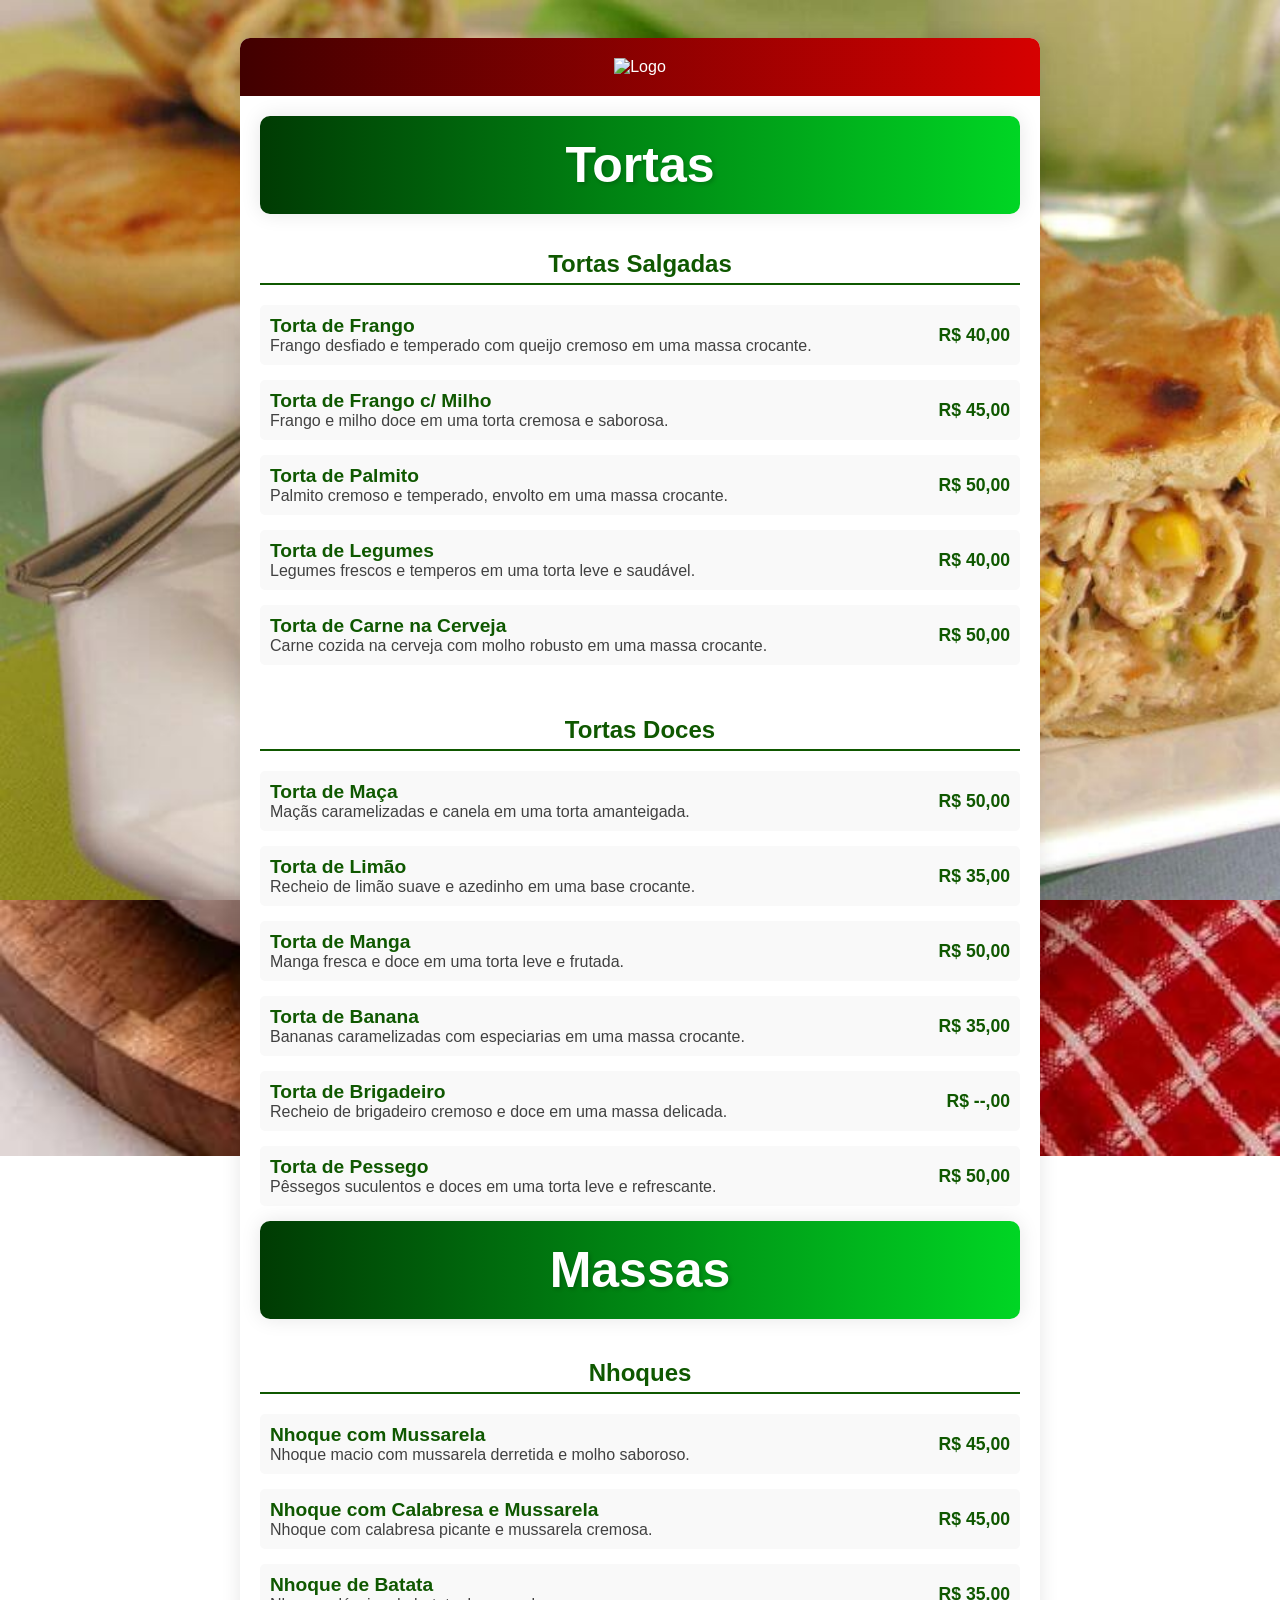
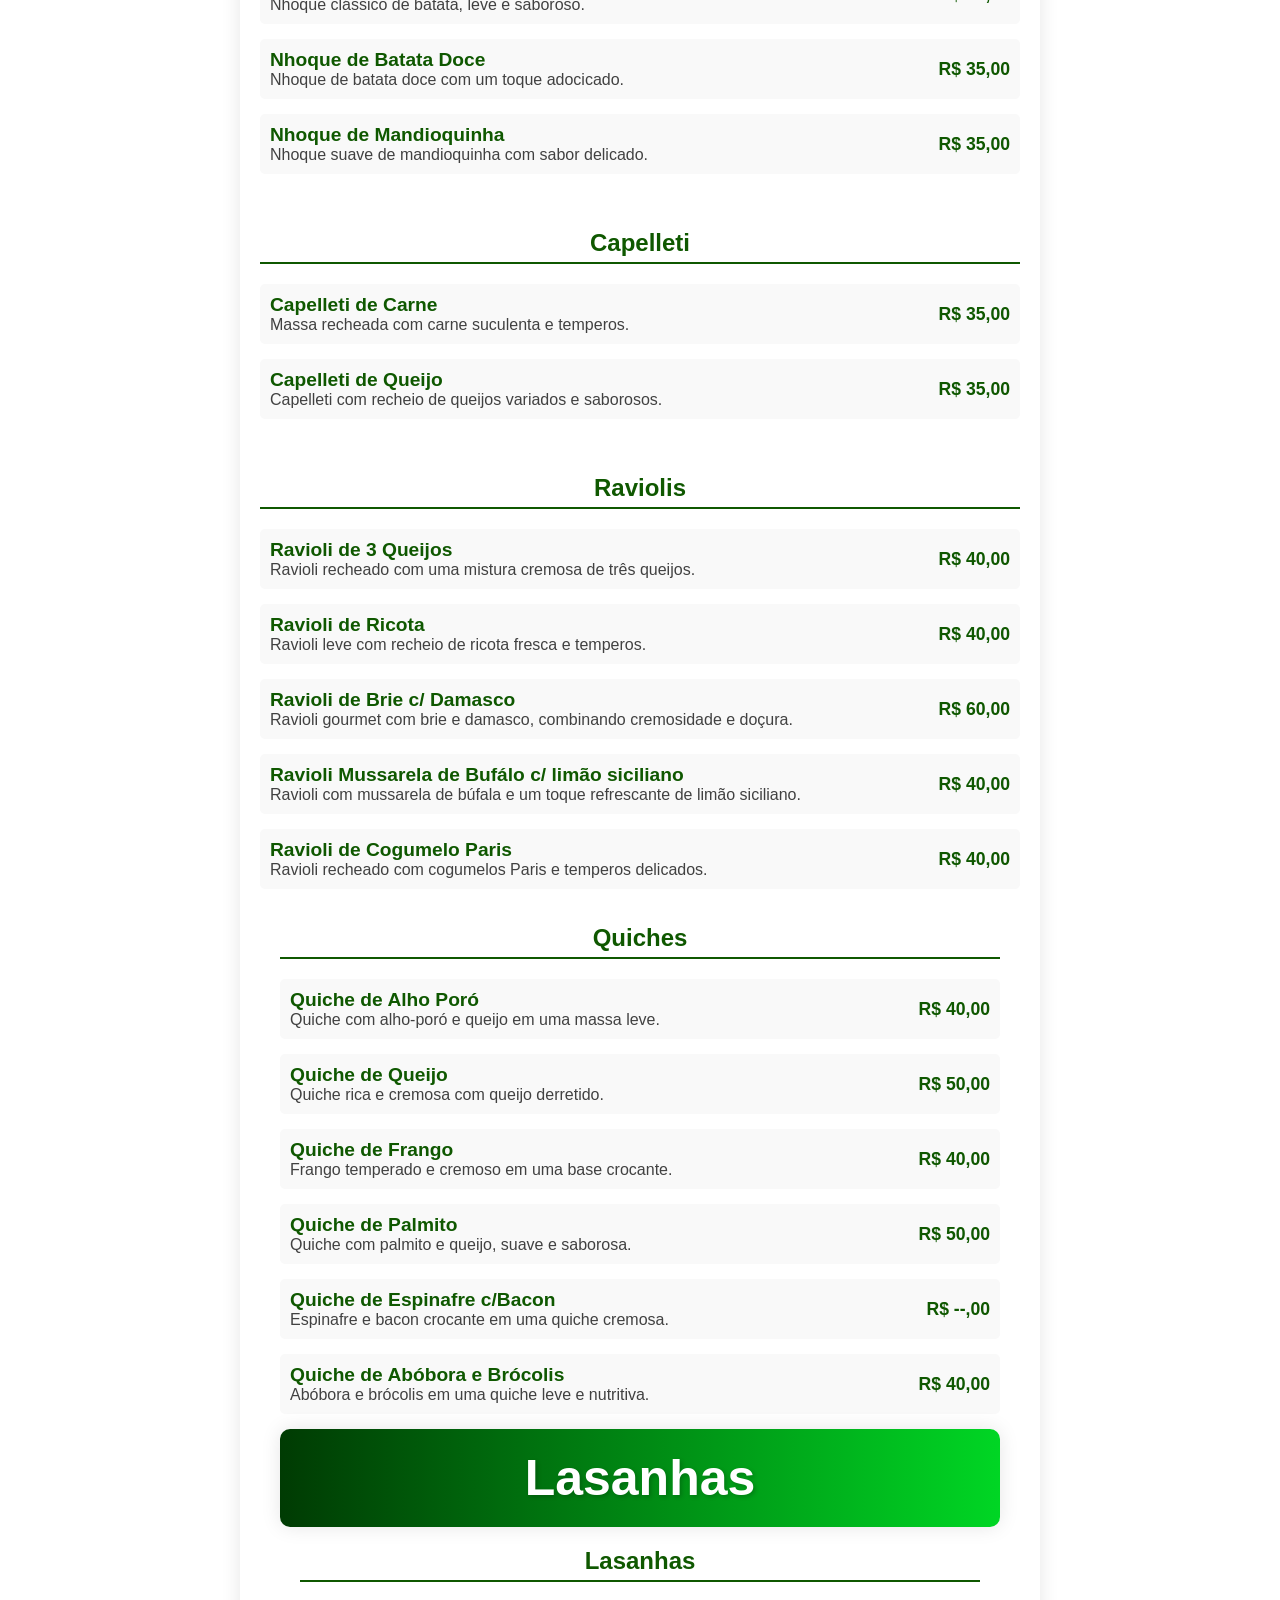
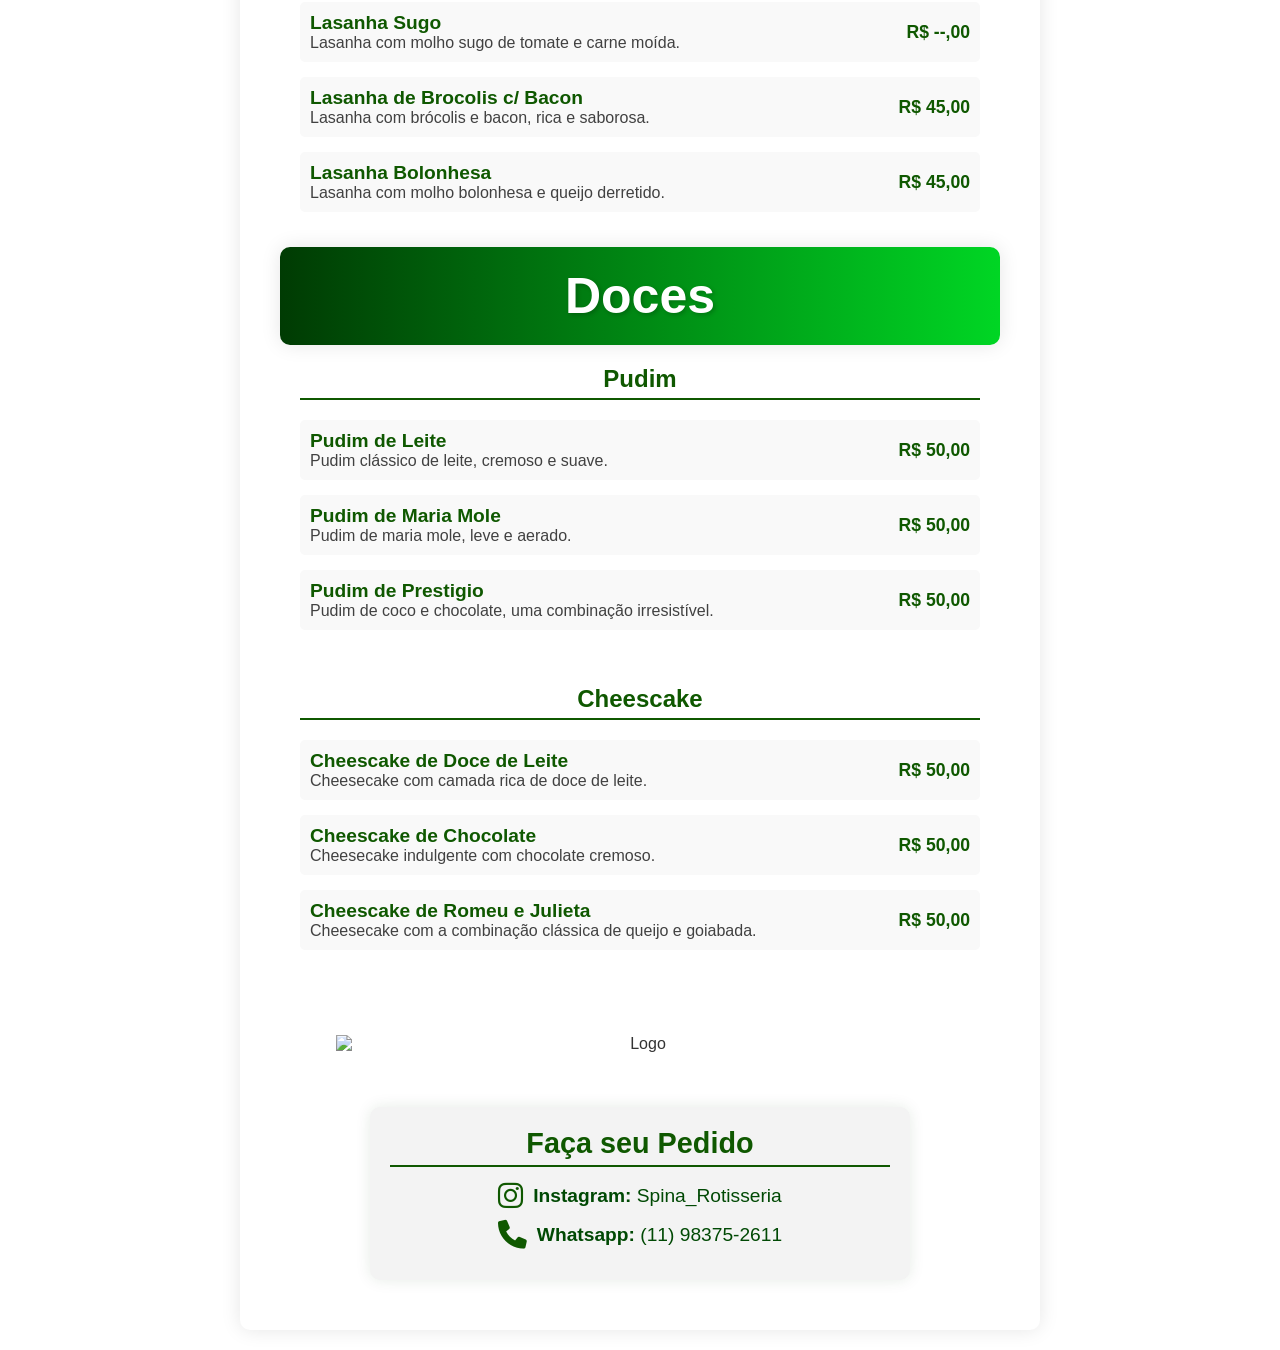
==== index.html @ e59cf968 "Update index.html" ====
<!DOCTYPE html>
<html lang="pt-BR">
<head>
    <meta charset="UTF-8">
    <title>Cardápio Spina</title>
    <link rel="stylesheet" href="styles.css">
    <link rel="stylesheet" href="https://cdnjs.cloudflare.com/ajax/libs/font-awesome/6.0.0-beta3/css/all.min.css">
    <link rel="shortcut icon" href="SLOGO.png" type="image/x-icon">
</head>
<body><br>
    <div class="menu-container">
        <div class="menu-header">
            <img src="SOLO-removebg-preview.png" alt="Logo" class="logo">
        </div>
        <div class="menu-section">
            <div class="menu-container">
                <div class="menu-header1">
                    <h1>Tortas</h1>
                </div>
            </div>
            <br><br>
            <h2>Tortas Salgadas</h2>
            <div class="menu-item">
                <div>
                    <h3>Torta de Frango</h3>
                    <p>Frango desfiado e temperado com queijo cremoso em uma massa crocante.</p>
                </div>
                <div class="price">R$ 40,00</div>
            </div>
            <div class="menu-item">
                <div>
                    <h3>Torta de Frango c/ Milho</h3>
                    <p>Frango e milho doce em uma torta cremosa e saborosa.</p>
                </div>
                <div class="price">R$ 45,00</div>
            </div>
            <div class="menu-item">
                <div>
                    <h3>Torta de Palmito</h3>
                    <p>Palmito cremoso e temperado, envolto em uma massa crocante.</p>
                </div>
                <div class="price">R$ 50,00</div>
            </div>
            <div class="menu-item">
                <div>
                    <h3>Torta de Legumes</h3>
                    <p>Legumes frescos e temperos em uma torta leve e saudável.</p>
                </div>
                <div class="price">R$ 40,00</div>
            </div>
            <div class="menu-item">
                <div>
                    <h3>Torta de Carne na Cerveja</h3>
                    <p>Carne cozida na cerveja com molho robusto em uma massa crocante.</p>
                </div>
                <div class="price">R$ 50,00</div>
            </div>
            <br><br>
            <h2>Tortas Doces</h2>
            <div class="menu-item">
                <div>
                    <h3>Torta de Maça</h3>
                    <p>Maçãs caramelizadas e canela em uma torta amanteigada.</p>
                </div>
                <div class="price">R$ 50,00</div>
            </div>
            <div class="menu-item">
                <div>
                    <h3>Torta de Limão</h3>
                    <p>Recheio de limão suave e azedinho em uma base crocante.</p>
                </div>
                <div class="price">R$ 35,00</div>
            </div>
            <div class="menu-item">
                <div>
                    <h3>Torta de Manga</h3>
                    <p>Manga fresca e doce em uma torta leve e frutada.</p>
                </div>
                <div class="price">R$ 50,00</div>
            </div>
            <div class="menu-item">
                <div>
                    <h3>Torta de Banana</h3>
                    <p>Bananas caramelizadas com especiarias em uma massa crocante.</p>
                </div>
                <div class="price">R$ 35,00</div>
            </div>
            <div class="menu-item">
                <div>
                    <h3>Torta de Brigadeiro</h3>
                    <p>Recheio de brigadeiro cremoso e doce em uma massa delicada.</p>
                </div>
                <div class="price">R$ --,00</div>
            </div>
            <div class="menu-item">
                <div>
                    <h3>Torta de Pessego</h3>
                    <p>Pêssegos suculentos e doces em uma torta leve e refrescante.</p>
                </div>
                <div class="price">R$ 50,00</div>
            </div>
            <div class="menu-container">
                <div class="menu-header1">
                    <h1>Massas</h1>
                </div>
            </div>
        </div>
        <div class="menu-section">
            <h2>Nhoques</h2>
            <div class="menu-item">
                <div>
                    <h3>Nhoque com Mussarela</h3>
                    <p>Nhoque macio com mussarela derretida e molho saboroso.</p>
                </div>
                <div class="price">R$ 45,00</div>
            </div>
            <div class="menu-item">
                <div>
                    <h3>Nhoque com Calabresa e Mussarela</h3>
                    <p>Nhoque com calabresa picante e mussarela cremosa.</p>
                </div>
                <div class="price">R$ 45,00</div>
            </div>
            <div class="menu-item">
                <div>
                    <h3>Nhoque de Batata</h3>
                    <p>Nhoque clássico de batata, leve e saboroso.</p>
                </div>
                <div class="price">R$ 35,00</div>
            </div>
            <div class="menu-item">
                <div>
                    <h3>Nhoque de Batata Doce</h3>
                    <p>Nhoque de batata doce com um toque adocicado.</p>
                </div>
                <div class="price">R$ 35,00</div>
            </div>
            <div class="menu-item">
                <div>
                    <h3>Nhoque de Mandioquinha</h3>
                    <p>Nhoque suave de mandioquinha com sabor delicado.</p>
                </div>
                <div class="price">R$ 35,00</div>
            </div>
        </div>
        <div class="menu-section">
            <h2>Capelleti</h2>
            <div class="menu-item">
                <div>
                    <h3>Capelleti de Carne</h3>
                    <p>Massa recheada com carne suculenta e temperos.</p>
                </div>
                <div class="price">R$ 35,00</div>
            </div>
            <div class="menu-item">
                <div>
                    <h3>Capelleti de Queijo</h3>
                    <p>Capelleti com recheio de queijos variados e saborosos.</p>
                </div>
                <div class="price">R$ 35,00</div>
            </div>
        </div>
        <div class="menu-section">
            <h2>Raviolis</h2>
            <div class="menu-item">
                <div>
                    <h3>Ravioli de 3 Queijos</h3>
                    <p>Ravioli recheado com uma mistura cremosa de três queijos.</p>
                </div>
                <div class="price">R$ 40,00</div>
            </div>
            <div class="menu-item">
                <div>
                    <h3>Ravioli de Ricota</h3>
                    <p>Ravioli leve com recheio de ricota fresca e temperos.</p>
                </div>
                <div class="price">R$ 40,00</div>
            </div>
            <div class="menu-item">
                <div>
                    <h3>Ravioli de Brie c/ Damasco</h3>
                    <p>Ravioli gourmet com brie e damasco, combinando cremosidade e doçura.</p>
                </div>
                <div class="price">R$ 60,00</div>
            </div>
            <div class="menu-item">
                <div>
                    <h3>Ravioli Mussarela de Bufálo c/ limão siciliano</h3>
                    <p>Ravioli com mussarela de búfala e um toque refrescante de limão siciliano.</p>
                </div>
                <div class="price">R$ 40,00</div>
            </div>
            <div class="menu-item">
                <div>
                    <h3>Ravioli de Cogumelo Paris</h3>
                    <p>Ravioli recheado com cogumelos Paris e temperos delicados.</p>
                </div>
                <div class="price">R$ 40,00</div>
            </div>
            <div class="menu-section">
                <h2>Quiches</h2>
                <div class="menu-item">
                    <div>
                        <h3>Quiche de Alho Poró</h3>
                        <p>Quiche com alho-poró e queijo em uma massa leve.</p>
                    </div>
                    <div class="price">R$ 40,00</div>
                </div>
                <div class="menu-item">
                    <div>
                        <h3>Quiche de Queijo</h3>
                        <p>Quiche rica e cremosa com queijo derretido.</p>
                    </div>
                    <div class="price">R$ 50,00</div>
                </div>
                <div class="menu-item">
                    <div>
                        <h3>Quiche de Frango</h3>
                        <p>Frango temperado e cremoso em uma base crocante.</p>
                    </div>
                    <div class="price">R$ 40,00</div>
                </div>
                <div class="menu-item">
                    <div>
                        <h3>Quiche de Palmito</h3>
                        <p>Quiche com palmito e queijo, suave e saborosa.</p>
                    </div>
                    <div class="price">R$ 50,00</div>
                </div>
                <div class="menu-item">
                    <div>
                        <h3>Quiche de Espinafre c/Bacon</h3>
                        <p>Espinafre e bacon crocante em uma quiche cremosa.</p>
                    </div>
                    <div class="price">R$ --,00</div>
                </div>
                <div class="menu-item">
                    <div>
                        <h3>Quiche de Abóbora e Brócolis</h3>
                        <p>Abóbora e brócolis em uma quiche leve e nutritiva.</p>
                    </div>
                    <div class="price">R$ 40,00</div>
                </div>
            <div class="menu-container">
                <div class="menu-header1">
                    <h1>Lasanhas</h1>
                </div>
            </div>
            <div class="menu-section">
                <h2>Lasanhas</h2>
                <div class="menu-item">
                    <div>
                        <h3>Lasanha Sugo</h3>
                        <p>Lasanha com molho sugo de tomate e carne moída.</p>
                    </div>
                    <div class="price">R$ --,00</div>
                </div>
                <div class="menu-item">
                    <div>
                        <h3>Lasanha de Brocolis c/ Bacon</h3>
                        <p>Lasanha com brócolis e bacon, rica e saborosa.</p>
                    </div>
                    <div class="price">R$ 45,00</div>
                </div>
                <div class="menu-item">
                    <div>
                        <h3>Lasanha Bolonhesa</h3>
                        <p>Lasanha com molho bolonhesa e queijo derretido.</p>
                    </div>
                    <div class="price">R$ 45,00</div>
                </div>
            </div>
            <div class="menu-container">
                <div class="menu-header1">
                    <h1>Doces</h1>
                </div>
            </div>
            <div class="menu-section">
                <h2>Pudim</h2>
                <div class="menu-item">
                    <div>
                        <h3>Pudim de Leite</h3>
                        <p>Pudim clássico de leite, cremoso e suave.</p>
                    </div>
                    <div class="price">R$ 50,00</div>
                </div>
                <div class="menu-item">
                    <div>
                        <h3>Pudim de Maria Mole</h3>
                        <p>Pudim de maria mole, leve e aerado.</p>
                    </div>
                    <div class="price">R$ 50,00</div>
                </div>
                <div class="menu-item">
                    <div>
                        <h3>Pudim de Prestigio</h3>
                        <p>Pudim de coco e chocolate, uma combinação irresistível.</p>
                    </div>
                    <div class="price">R$ 50,00</div>
                </div>
            </div>
            <div class="menu-section">
                <h2>Cheescake</h2>
                <div class="menu-item">
                    <div>
                        <h3>Cheescake de Doce de Leite</h3>
                        <p>Cheesecake com camada rica de doce de leite.</p>
                    </div>
                    <div class="price">R$ 50,00</div>
                </div>
                <div class="menu-item">
                    <div>
                        <h3>Cheescake de Chocolate</h3>
                        <p>Cheesecake indulgente com chocolate cremoso.</p>
                    </div>
                    <div class="price">R$ 50,00</div>
                </div>
                <div class="menu-item">
                    <div>
                        <h3>Cheescake de Romeu e Julieta</h3>
                        <p>Cheesecake com a combinação clássica de queijo e goiabada.</p>
                    </div>
                    <div class="price">R$ 50,00</div>
                </div>
            </div>
        </div>
        <div class="footer">
            <img src="SOLO-removebg-preview.png" alt="Logo" class="footer-image">
            <br><br><br>
            <div class="footer-info">
                <h2>Faça seu Pedido</h2>
                <div class="contact-item">
                    <i class="fab fa-instagram"></i>
                    <span><strong>Instagram:</strong> Spina_Rotisseria</span>
                </div>
                <div class="contact-item">
                    <i class="fas fa-phone"></i>
                    <span><strong>Whatsapp:</strong> (11) 98375-2611</span>
                </div>
            </div>
        </div>
    </div>
</body>
</html>
---- styles.css ----
body {
    font-family: 'Arial', sans-serif;
    margin: 0;
    padding: 20px;
    color: #333;
    background-image: url('TortadeFrangoMilho.jpg'), url('quiche2.jpg'), url('nhoque.jpeg');
    background-size: cover;
    background-repeat: repeat-x;
    background-attachment: fixed;
    animation: moveBackground 30s linear infinite;
}

@keyframes moveBackground {
    0% {
        background-position: 0% 0%;
    }
    100% {
        background-position: 100% 0%;
    }
}

.menu-container {
    max-width: 800px;
    margin: 0 auto;
    background-color: #fff;
    box-shadow: 0 0 20px rgba(0, 0, 0, 0.1);
    border-radius: 10px;
    overflow: hidden;
    transition: all 0.3s ease-in-out;
}

.menu-container:hover {
    transform: scale(1.02);
}

.menu-header {
    background: linear-gradient(90deg, rgb(65, 0, 0) 0%, rgb(214, 1, 1) 100%);
    color: #fff;
    padding: 20px;
    text-align: center;
}

.menu-header1 {
    background: linear-gradient(90deg, rgb(0, 59, 3) 0%, rgb(0, 214, 36) 100%);
    color: #fff;
    padding: 20px;
    text-align: center;
}

.menu-header h1, .menu-header1 h1 {
    margin: 0;
    font-size: 50px;
    text-shadow: 2px 2px 4px rgba(0, 0, 0, 0.2);
}

.menu-section {
    padding: 20px;
}

.menu-section h2 {
    margin-top: 0;
    border-bottom: 2px solid #0f5800;
    padding-bottom: 5px;
    margin-bottom: 20px;
    text-align: center;
    color: #0f5800;
}

.menu-item {
    display: flex;
    justify-content: space-between;
    margin-bottom: 15px;
    padding: 10px;
    background-color: #f9f9f9;
    border-radius: 5px;
    transition: background-color 0.3s ease;
}

.menu-item:hover {
    background-color: #c5c4c4;
}

.menu-item h3 {
    margin: 0;
    font-size: 1.2em;
    color: #0f5800;
}

.menu-item p {
    margin: 0;
    color: #414141;
}

.price {
    color: #0f5800;
    font-weight: bold;
    align-self: center;
    font-size: 1.1em;
}

.footer {
    text-align: center;
    margin: 30px 0;
}

.footer-image {
    display: block;
    margin: 0 auto;
    max-width: 80%;
    height: auto;
}

.footer-info {
    background-color: #f3f3f3;
    border-radius: 10px;
    padding: 20px;
    max-width: 500px;
    margin: 0 auto;
    box-shadow: 0 0 15px rgba(0, 65, 0, 0.1);
}

.footer-info h2 {
    color: #0f5800;
    font-size: 1.8em;
    margin-top: 0;
    margin-bottom: 15px;
}

.contact-item {
    display: flex;
    align-items: center;
    justify-content: center;
    gap: 10px;
    margin-bottom: 10px;
    font-size: 1.2em;
}

.contact-item i {
    font-size: 1.5em;
    color: #0f5800;
}

.contact-item span {
    color: #004904;
}
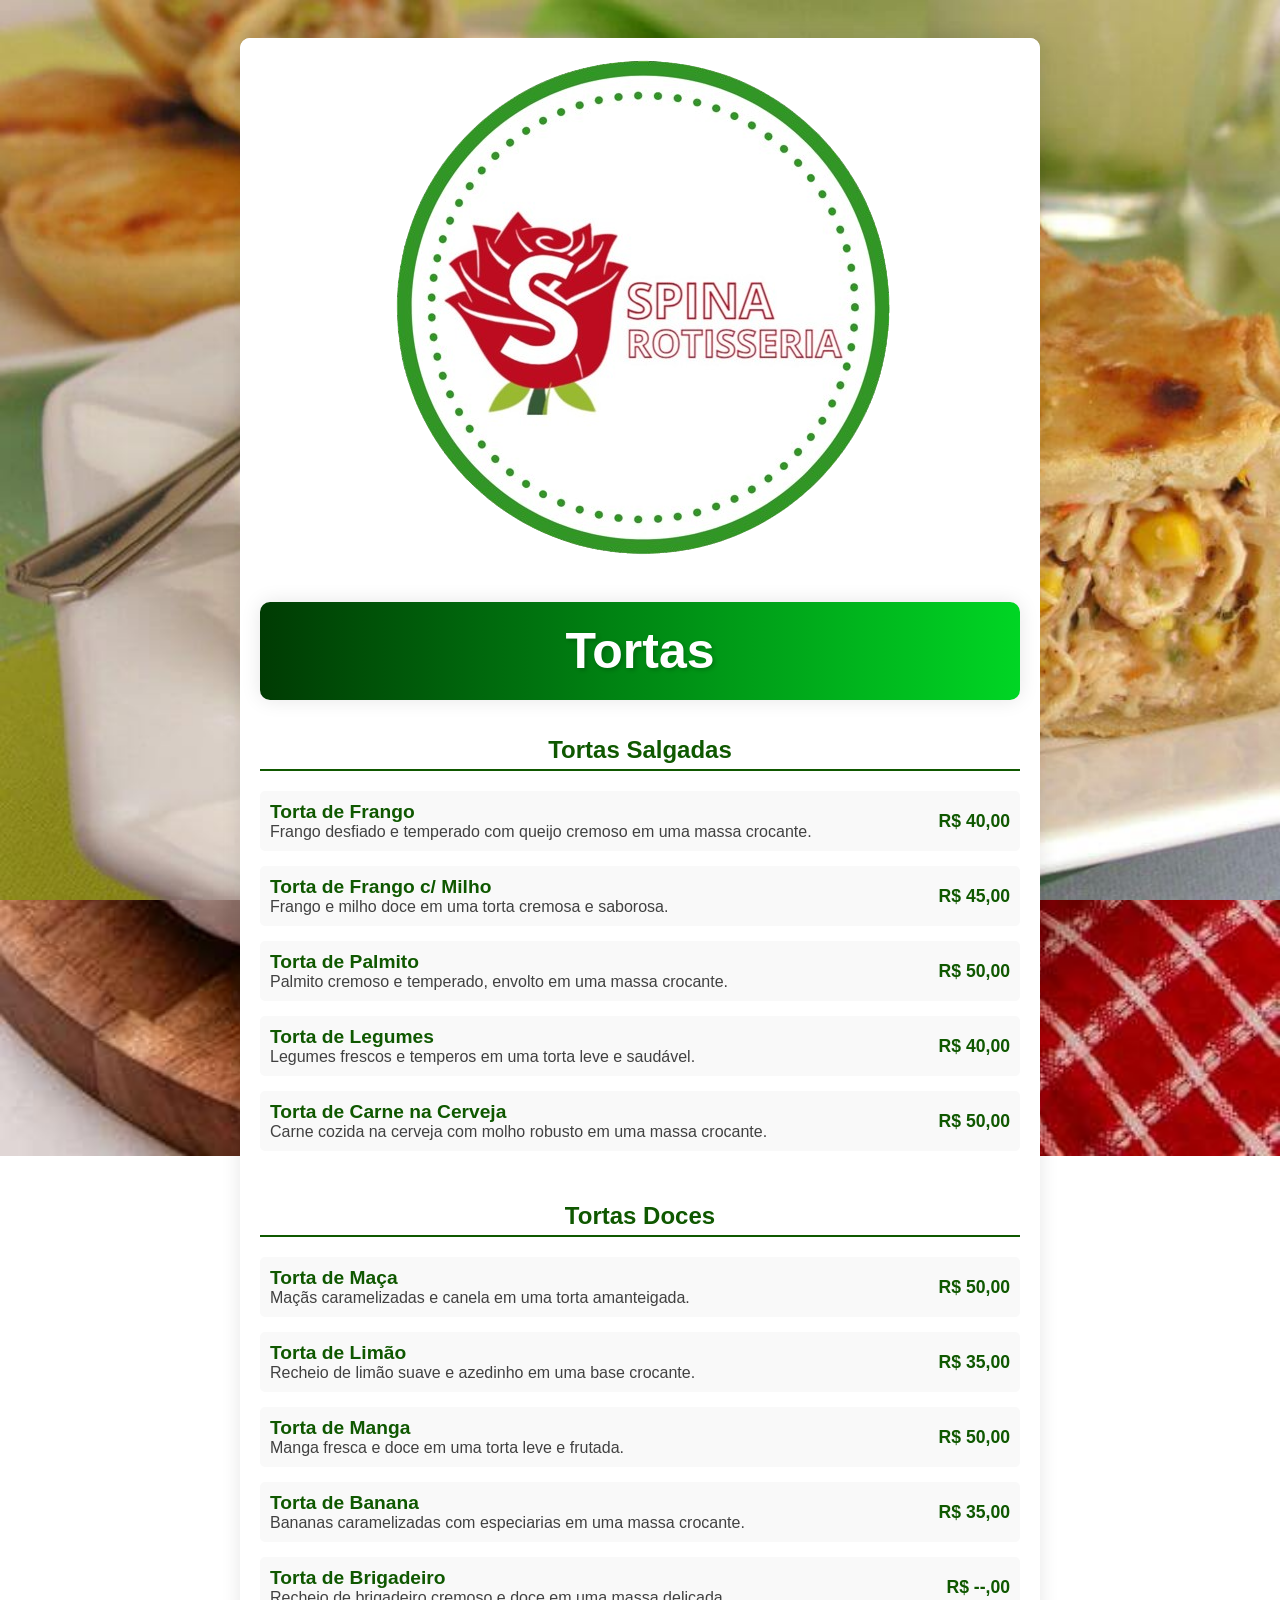
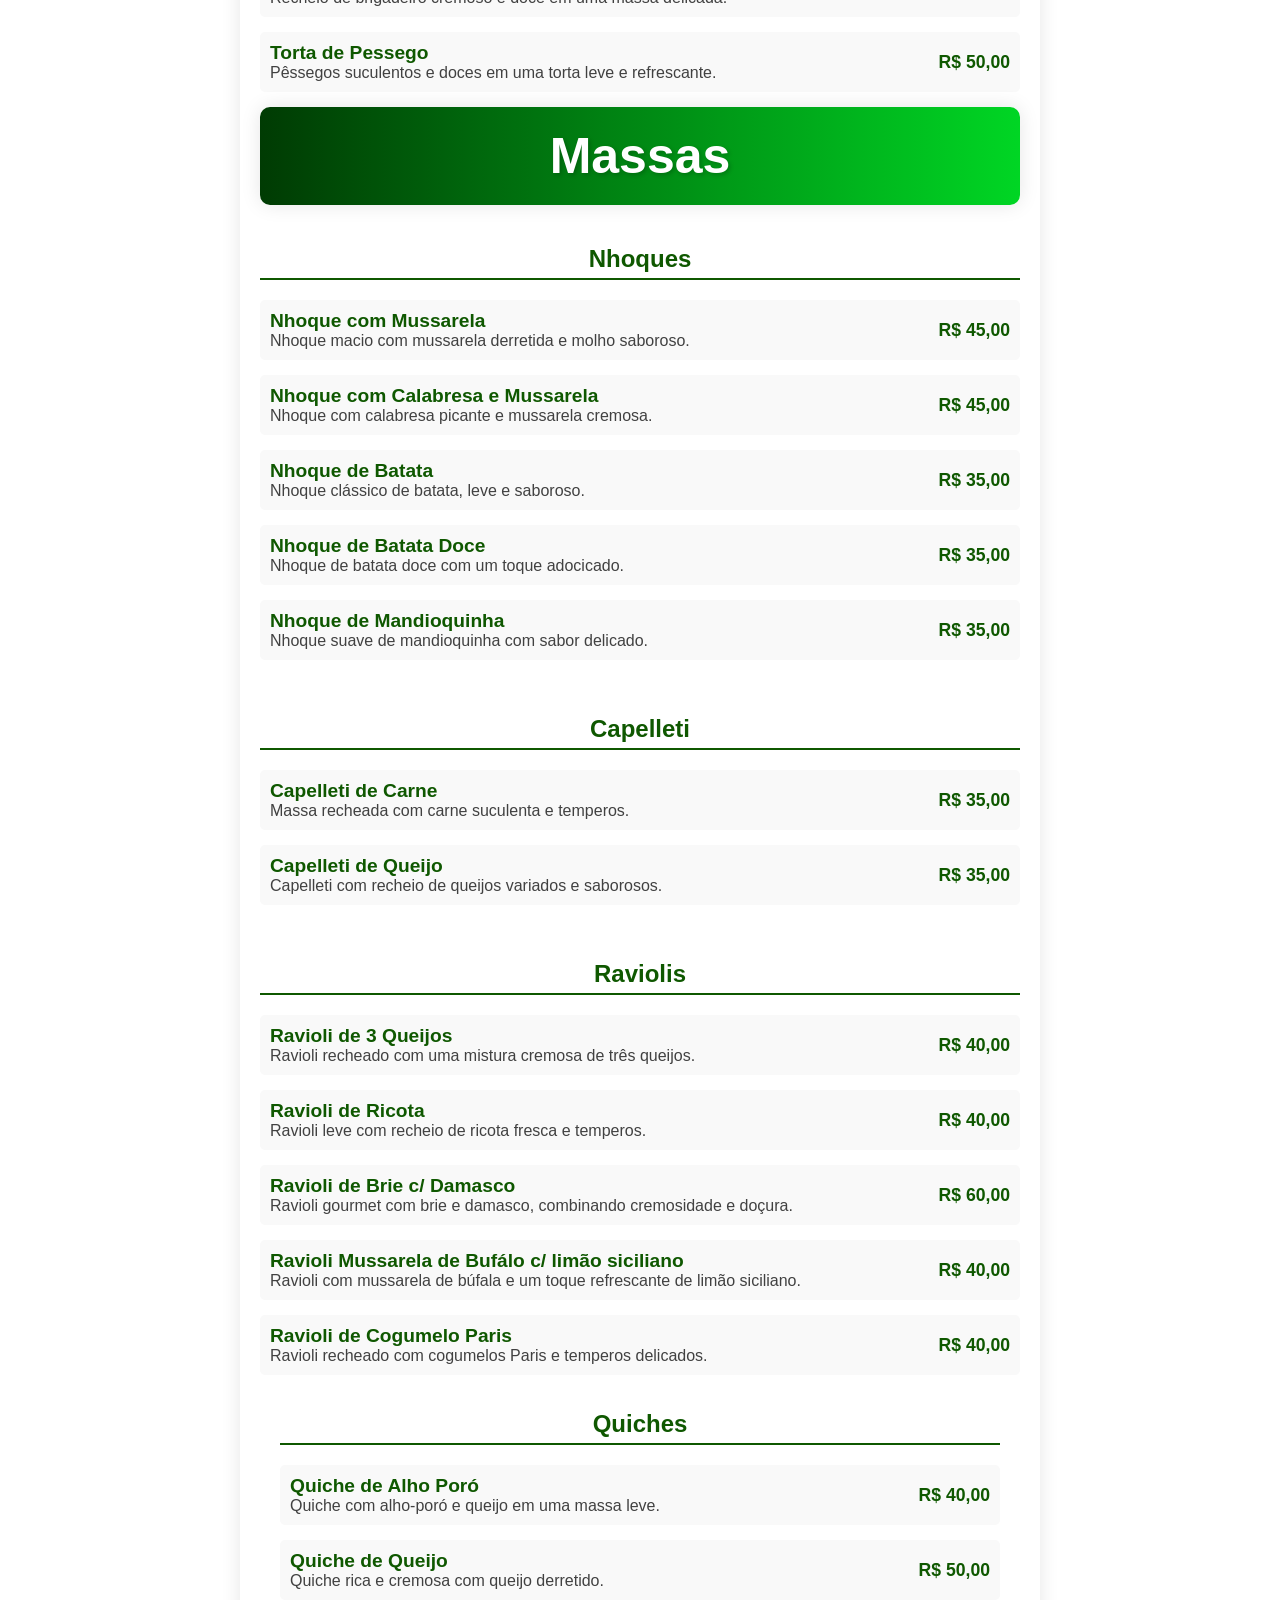
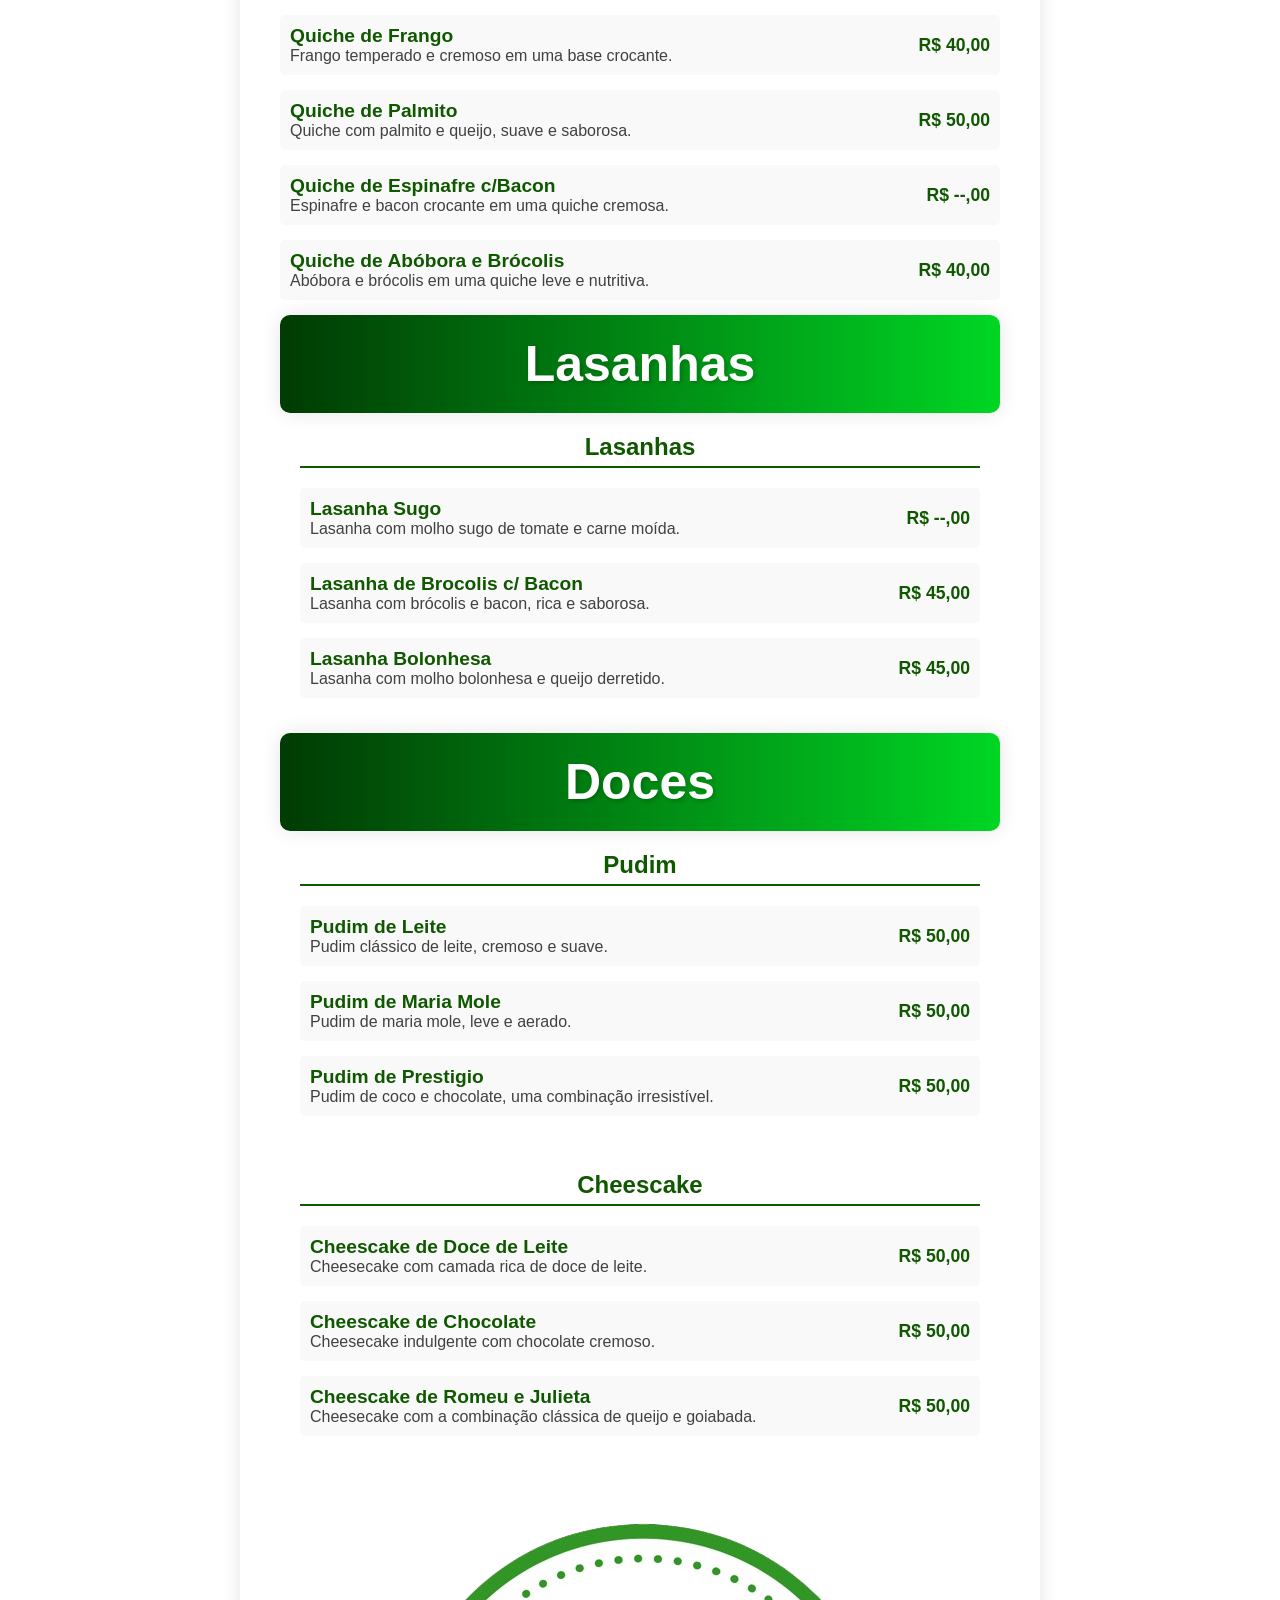
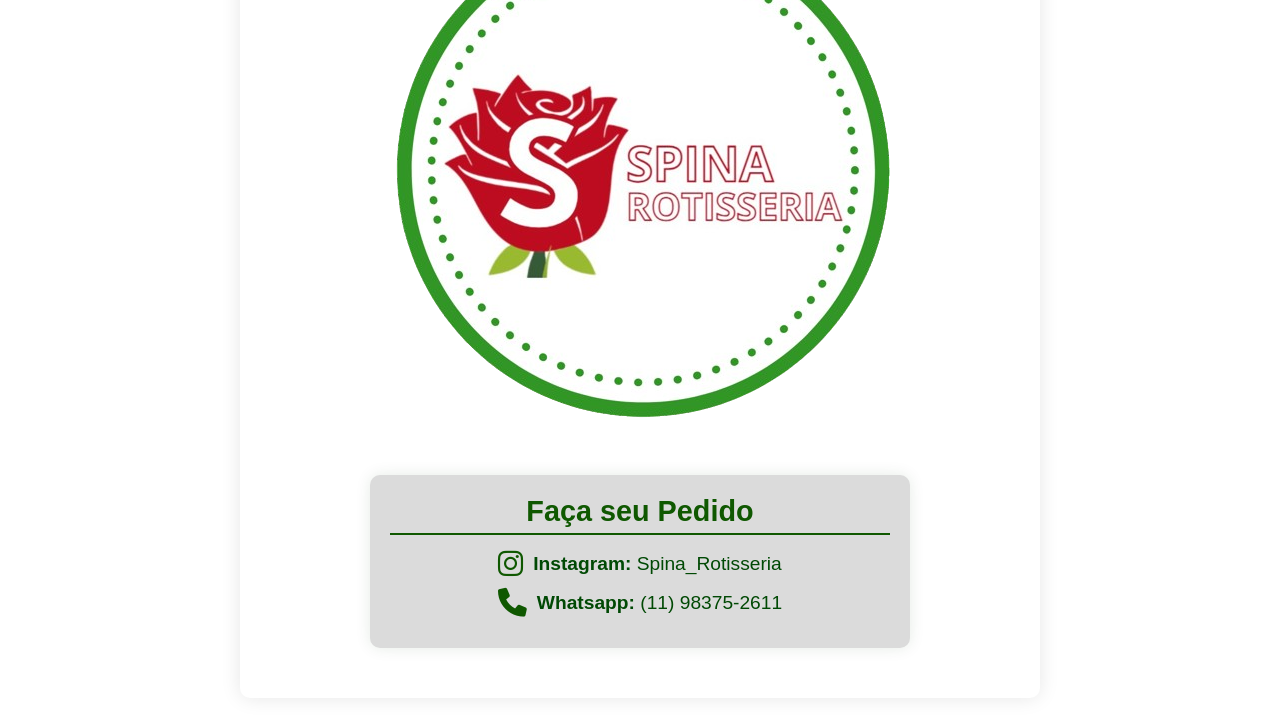
==== commit b942fe87: "Update index.html" ====
--- a/index.html
+++ b/index.html
@@ -2,7 +2,7 @@
 <html lang="pt-BR">
 <head>
     <meta charset="UTF-8">
-    <title>Cardápio Spina</title>
+    <title>Spina Rotisseria</title>
     <link rel="stylesheet" href="styles.css">
     <link rel="stylesheet" href="https://cdnjs.cloudflare.com/ajax/libs/font-awesome/6.0.0-beta3/css/all.min.css">
     <link rel="shortcut icon" href="SLOGO.png" type="image/x-icon">
--- a/styles.css
+++ b/styles.css
@@ -34,7 +34,7 @@
 }
 
 .menu-header {
-    background: linear-gradient(90deg, rgb(65, 0, 0) 0%, rgb(214, 1, 1) 100%);
+    background: linear-gradient(90deg, rgb(255, 255, 255) 0%, rgb(255, 255, 255) 100%);
     color: #fff;
     padding: 20px;
     text-align: center;
@@ -111,7 +111,7 @@
 }
 
 .footer-info {
-    background-color: #f3f3f3;
+    background-color: #dbdbdb;
     border-radius: 10px;
     padding: 20px;
     max-width: 500px;
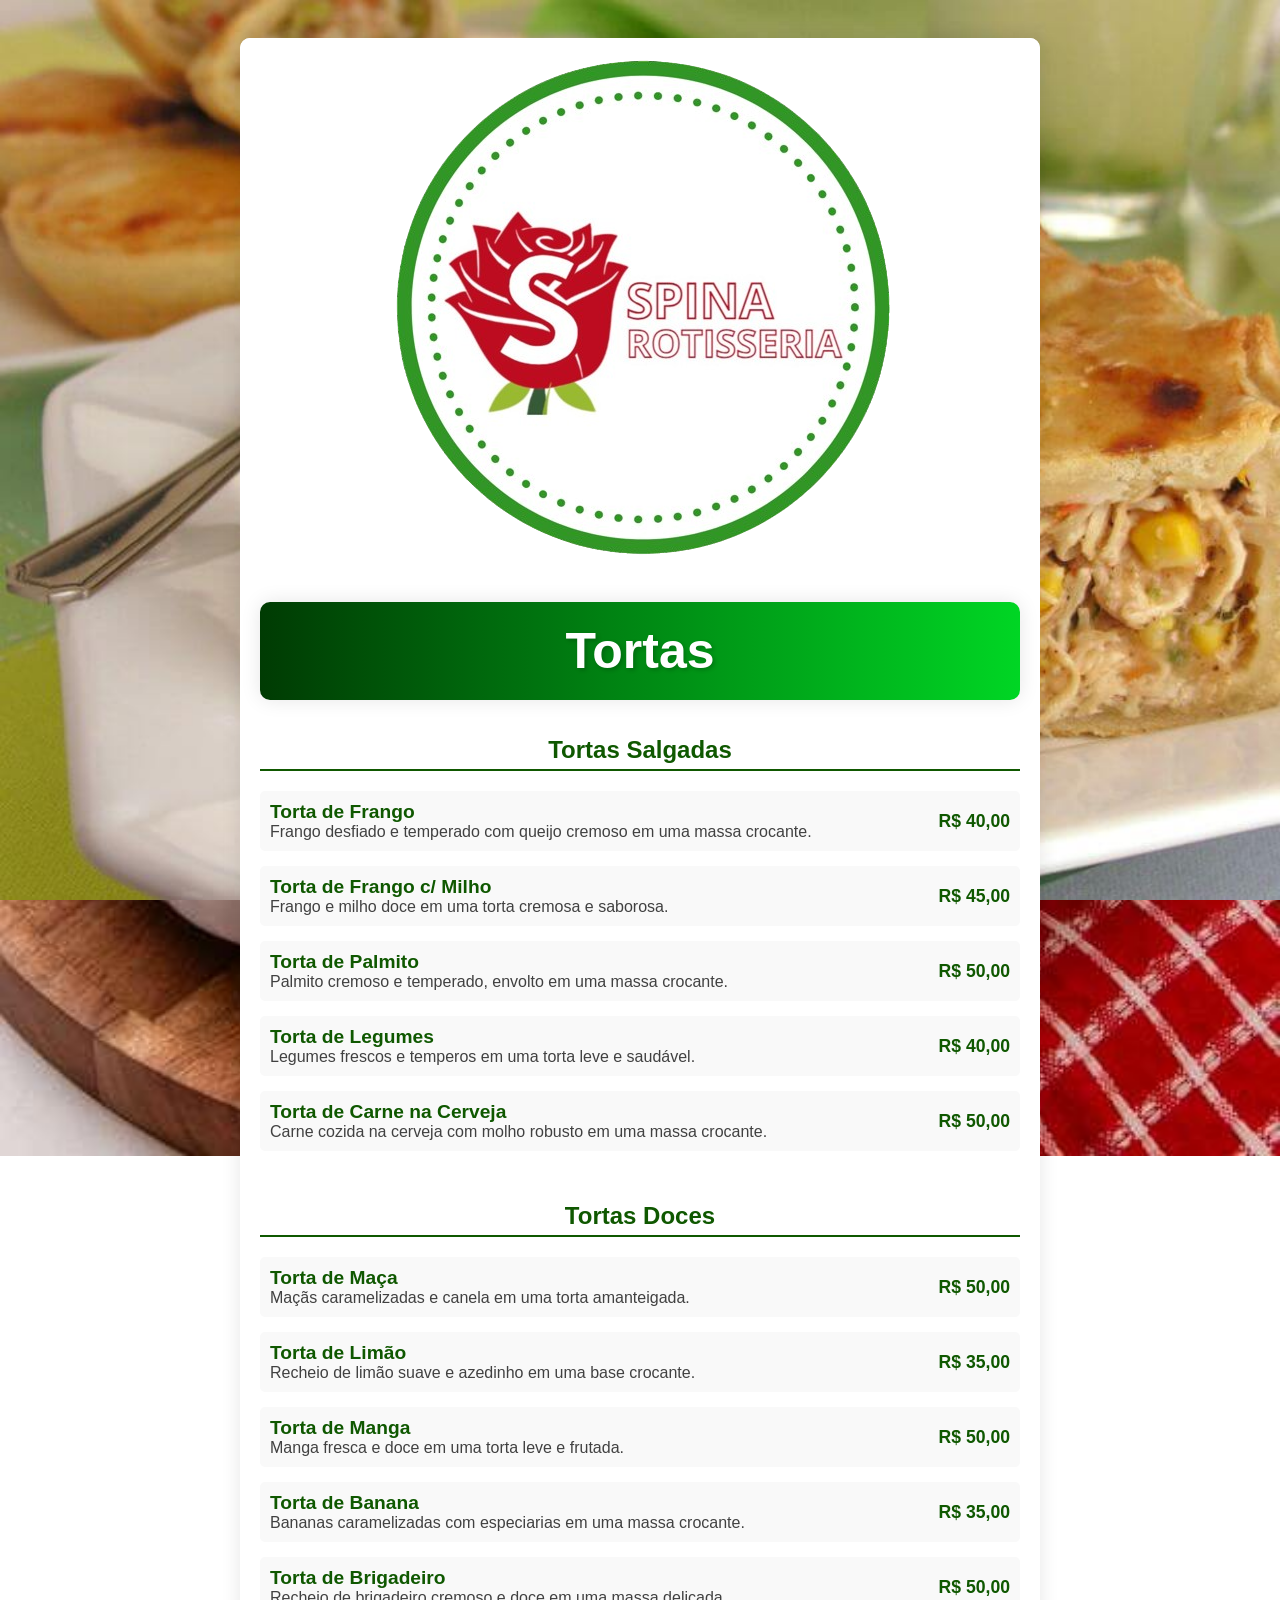
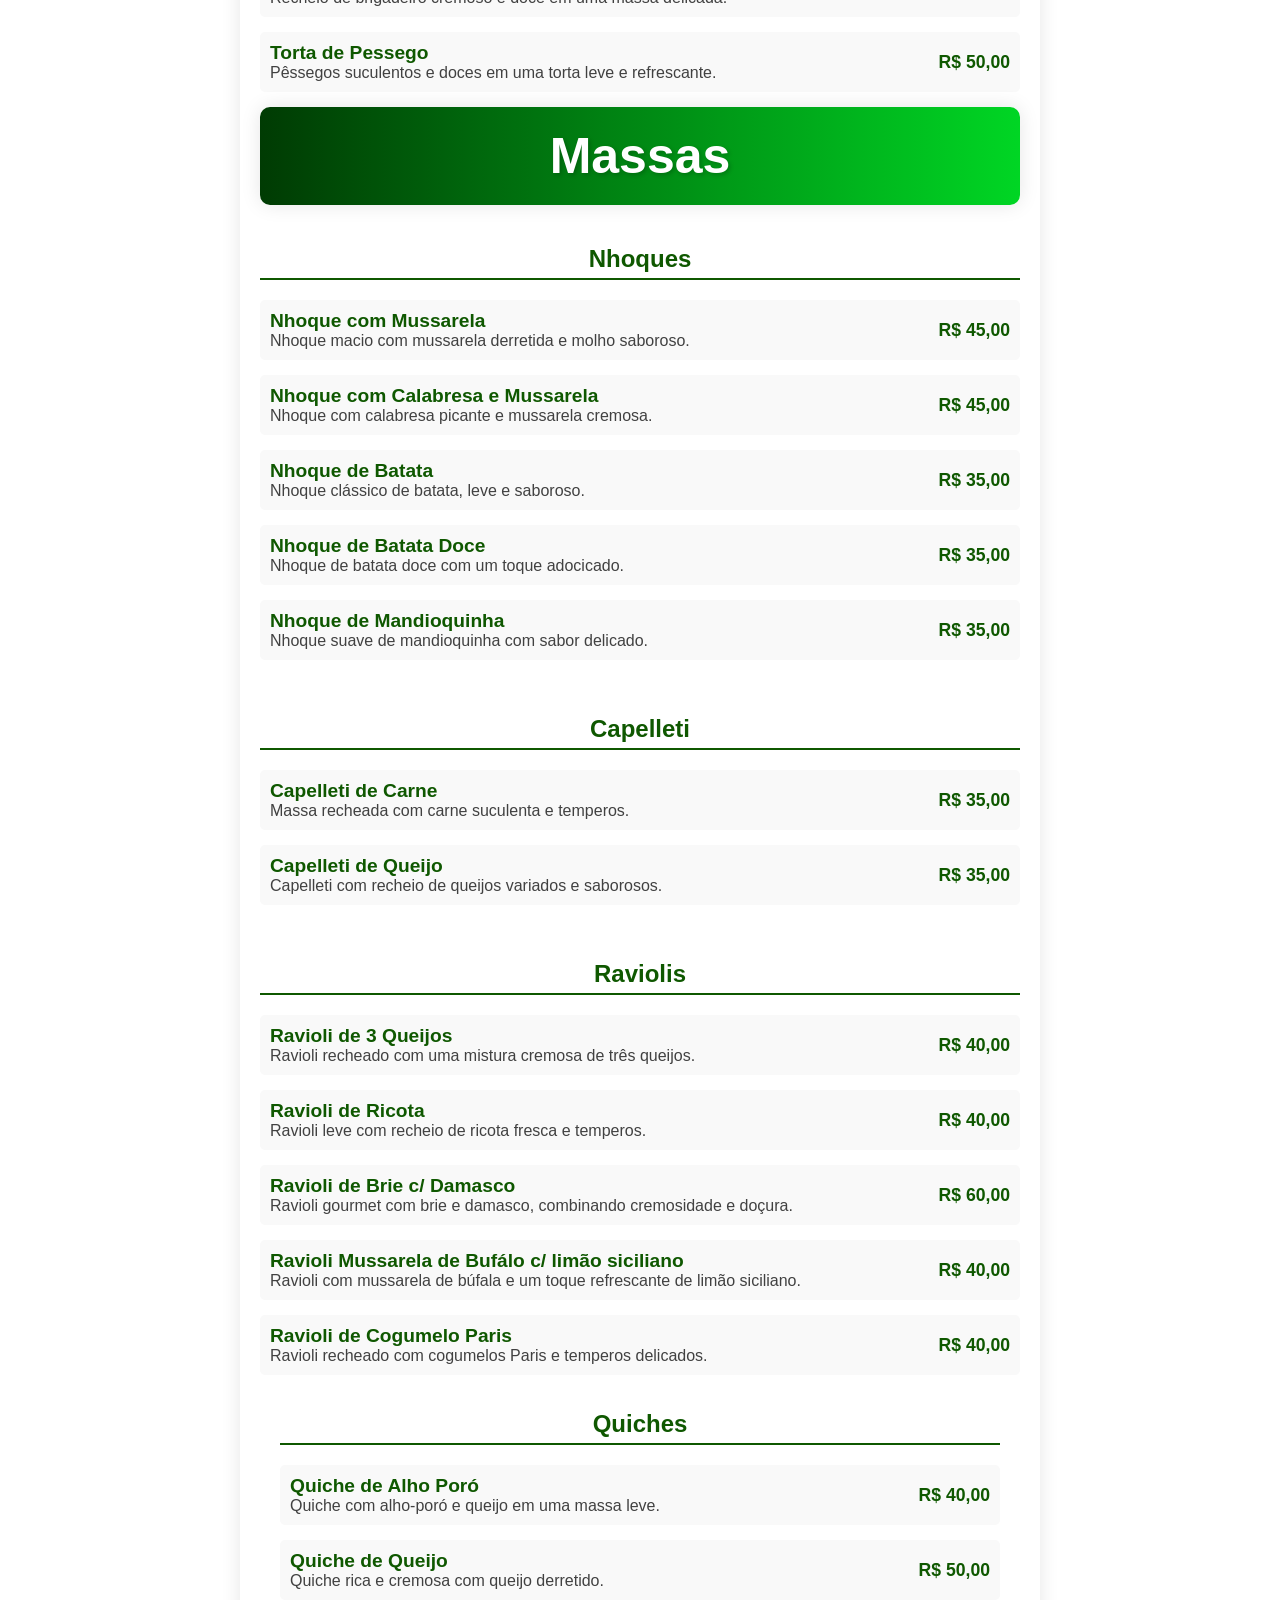
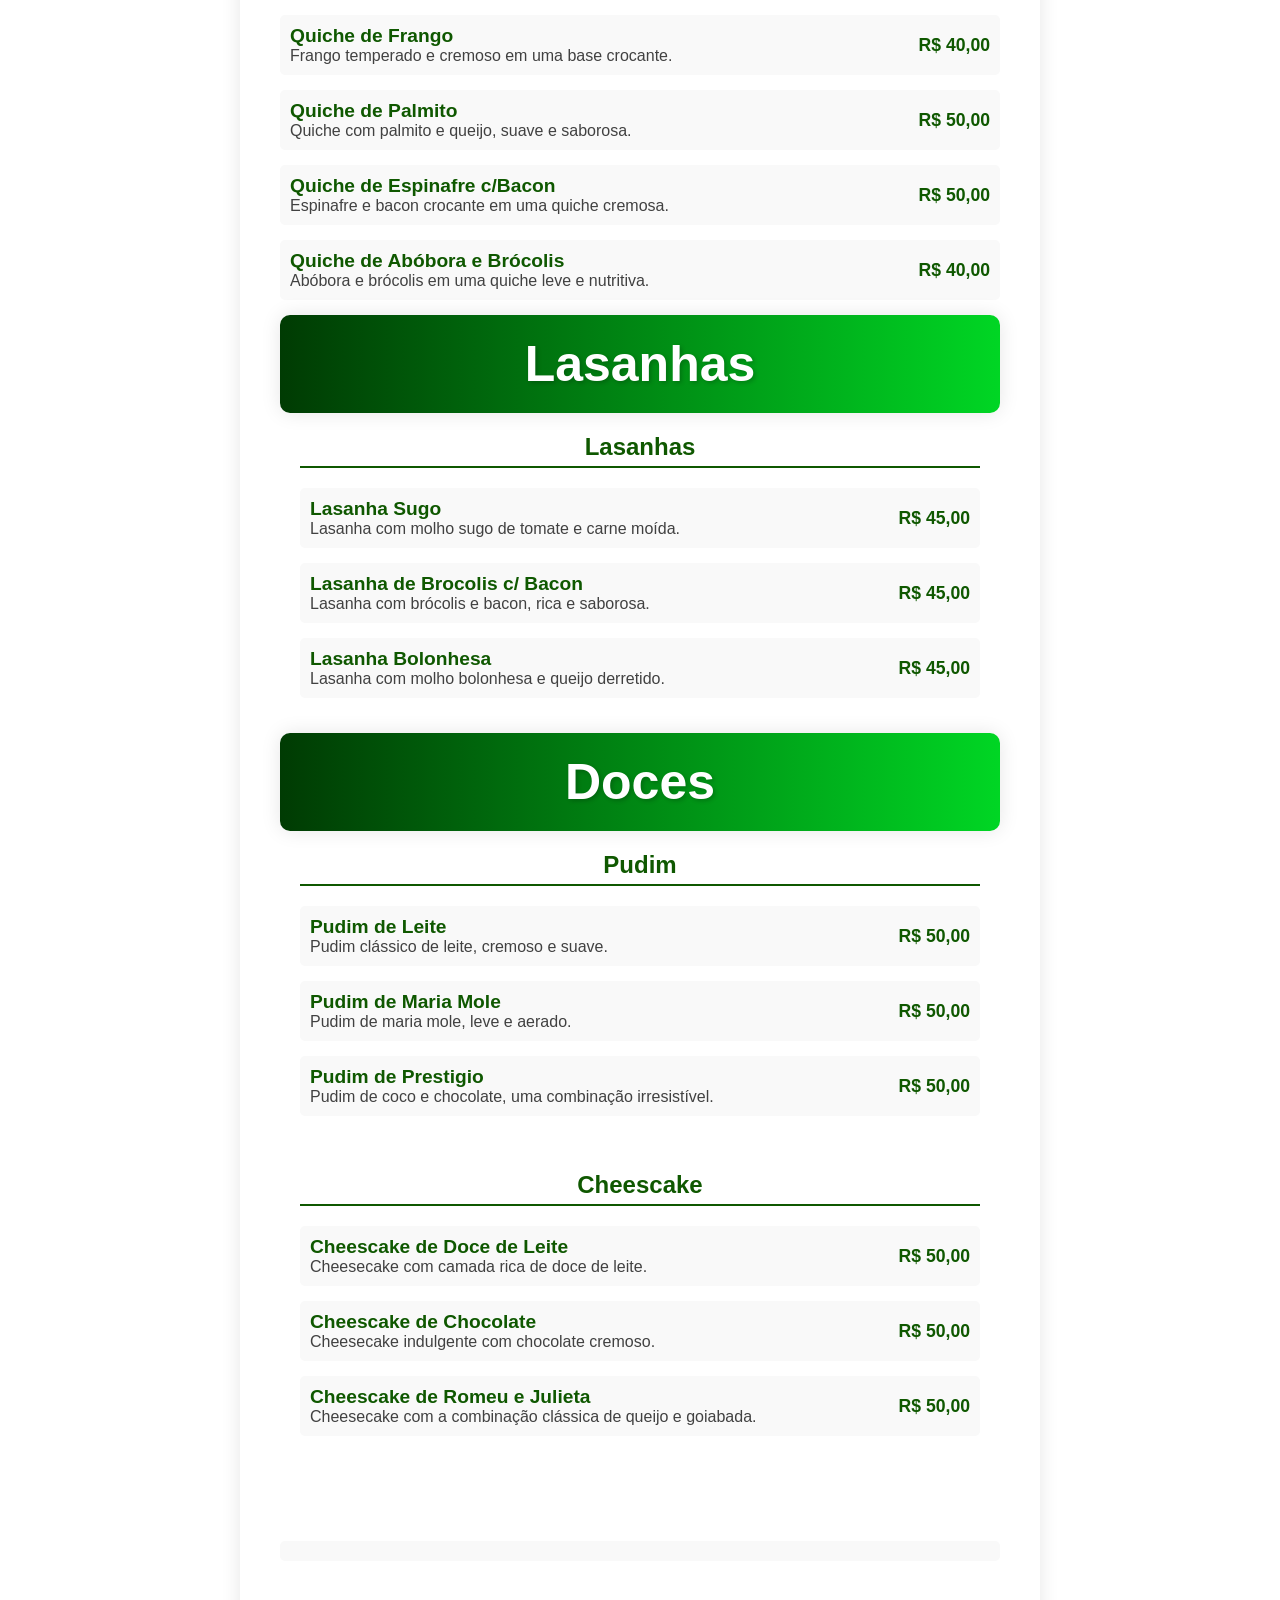
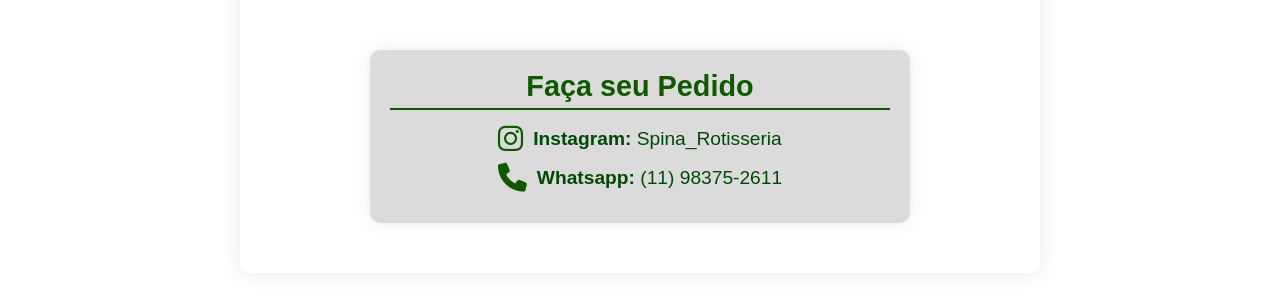
==== commit 66948e09: "Update index.html" ====
--- a/index.html
+++ b/index.html
@@ -90,7 +90,7 @@
                     <h3>Torta de Brigadeiro</h3>
                     <p>Recheio de brigadeiro cremoso e doce em uma massa delicada.</p>
                 </div>
-                <div class="price">R$ --,00</div>
+                <div class="price">R$ 50,00</div>
             </div>
             <div class="menu-item">
                 <div>
@@ -232,7 +232,7 @@
                         <h3>Quiche de Espinafre c/Bacon</h3>
                         <p>Espinafre e bacon crocante em uma quiche cremosa.</p>
                     </div>
-                    <div class="price">R$ --,00</div>
+                    <div class="price">R$ 50,00</div>
                 </div>
                 <div class="menu-item">
                     <div>
@@ -253,7 +253,7 @@
                         <h3>Lasanha Sugo</h3>
                         <p>Lasanha com molho sugo de tomate e carne moída.</p>
                     </div>
-                    <div class="price">R$ --,00</div>
+                    <div class="price">R$ 45,00</div>
                 </div>
                 <div class="menu-item">
                     <div>
@@ -325,7 +325,10 @@
             </div>
         </div>
         <div class="footer">
-            <img src="SOLO-removebg-preview.png" alt="Logo" class="footer-image">
+                    <div class="menu-section">
+                        <div class="menu-item">
+                        </div>
+                    </div>
             <br><br><br>
             <div class="footer-info">
                 <h2>Faça seu Pedido</h2>
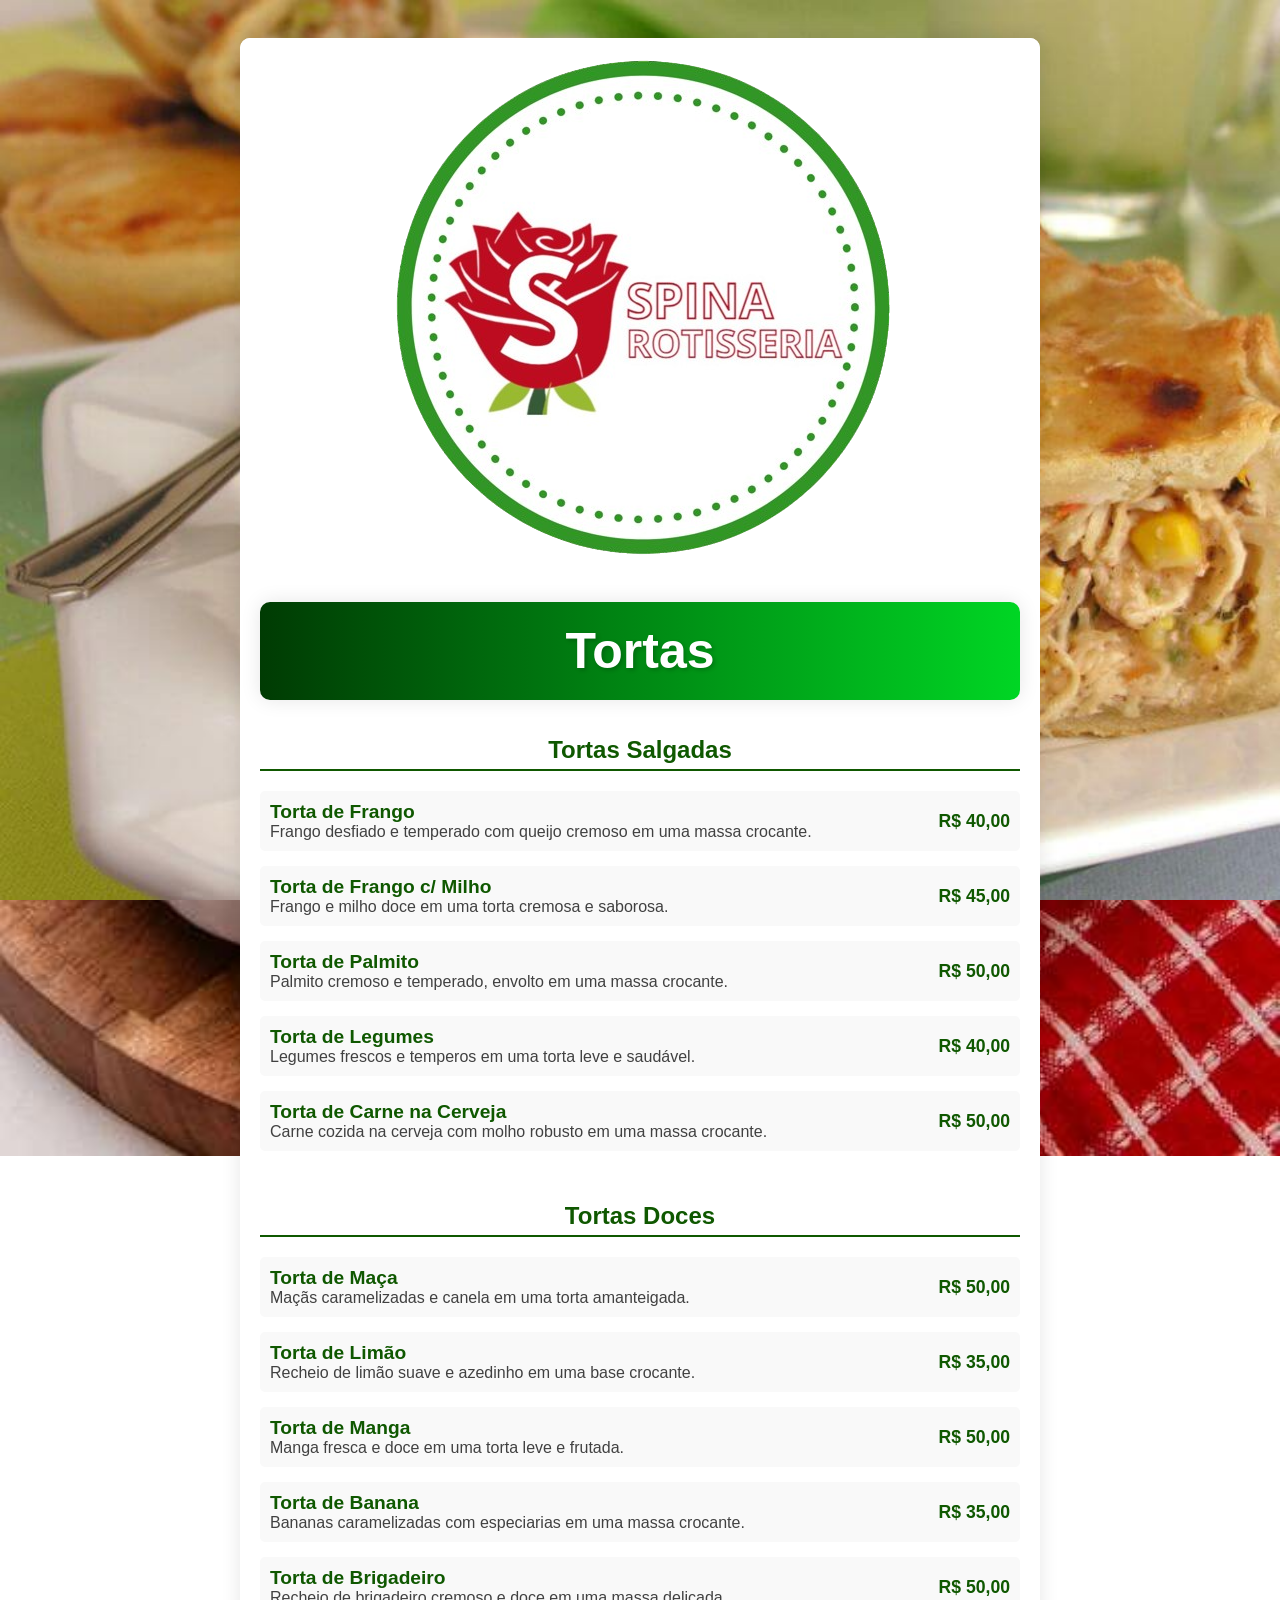
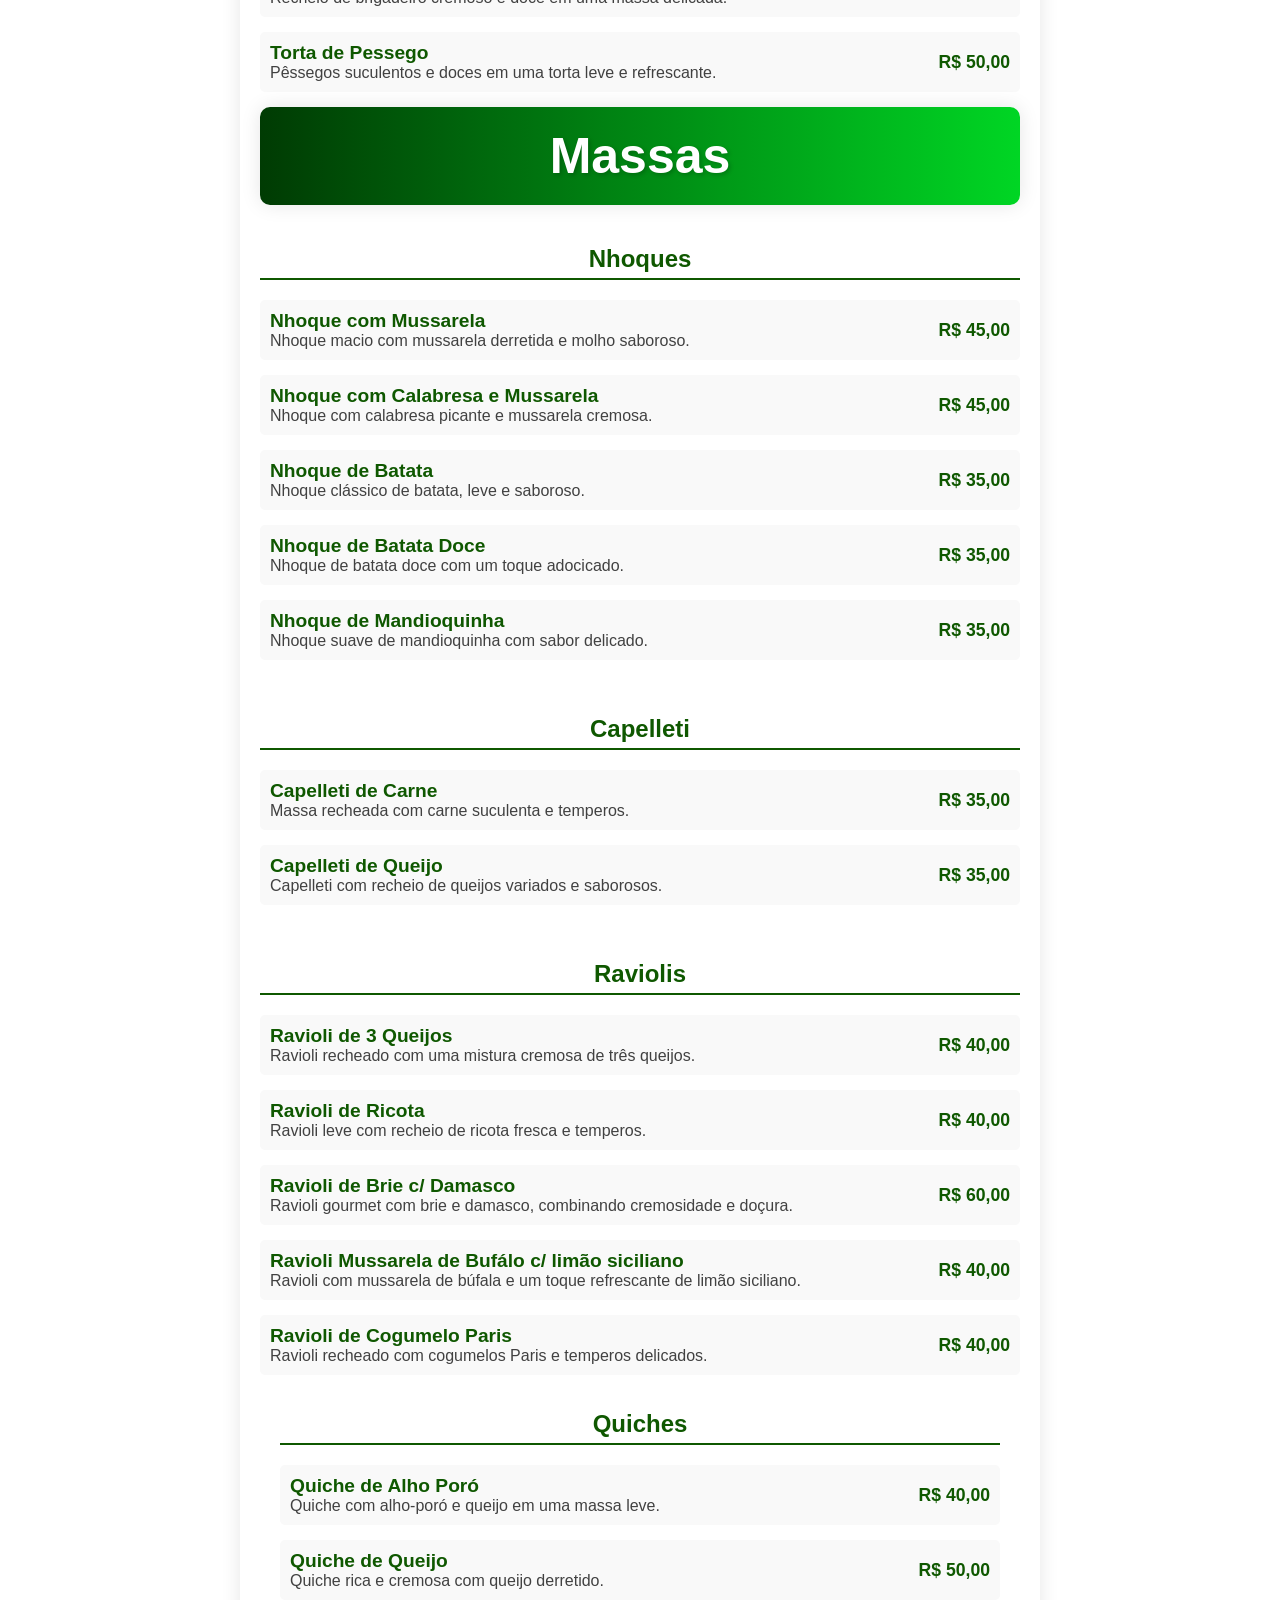
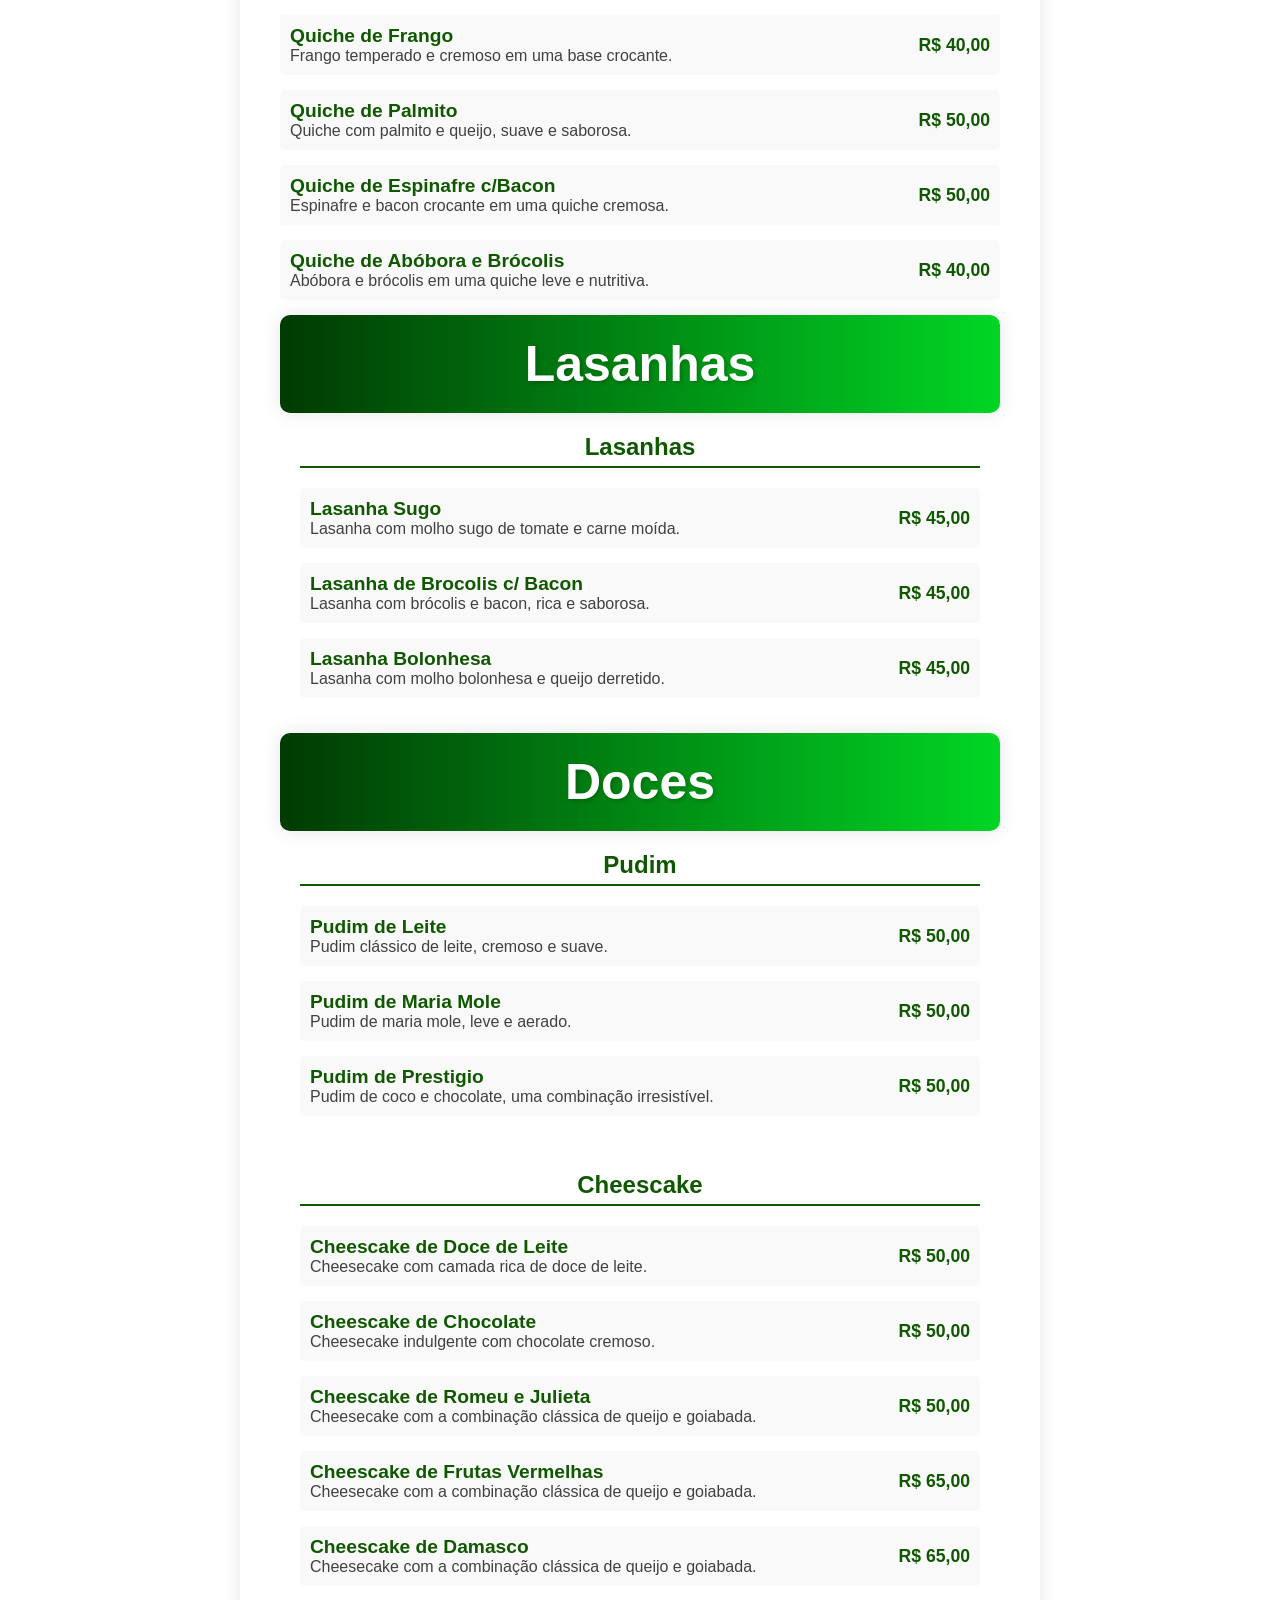
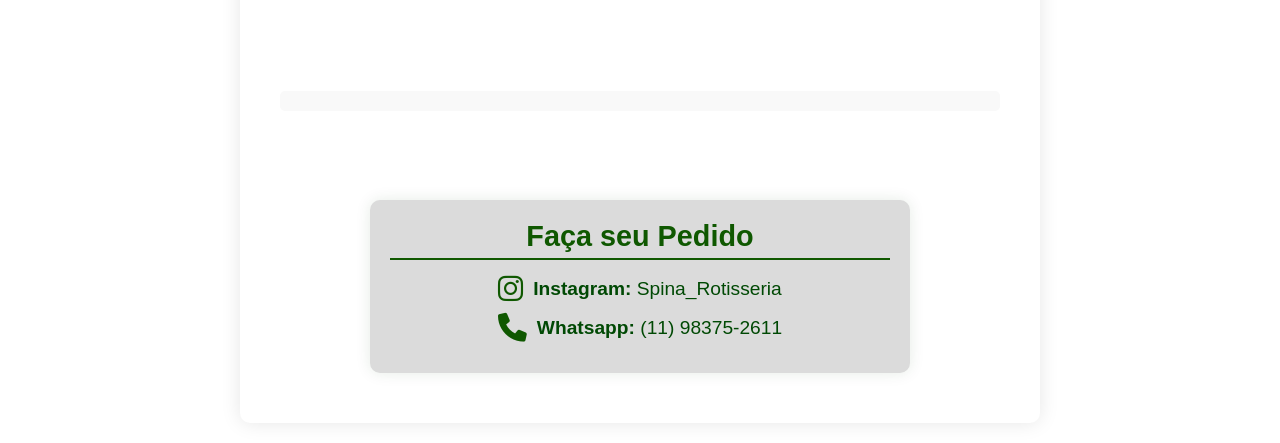
==== commit 9503c7de: "Update index.html" ====
--- a/index.html
+++ b/index.html
@@ -322,6 +322,20 @@
                     </div>
                     <div class="price">R$ 50,00</div>
                 </div>
+                <div class="menu-item">
+                    <div>
+                        <h3>Cheescake de Frutas Vermelhas</h3>
+                        <p>Cheesecake com a combinação clássica de queijo e goiabada.</p>
+                    </div>
+                    <div class="price">R$ 65,00</div>
+                </div>
+                <div class="menu-item">
+                    <div>
+                        <h3>Cheescake de Damasco</h3>
+                        <p>Cheesecake com a combinação clássica de queijo e goiabada.</p>
+                    </div>
+                    <div class="price">R$ 65,00</div>
+                </div>
             </div>
         </div>
         <div class="footer">
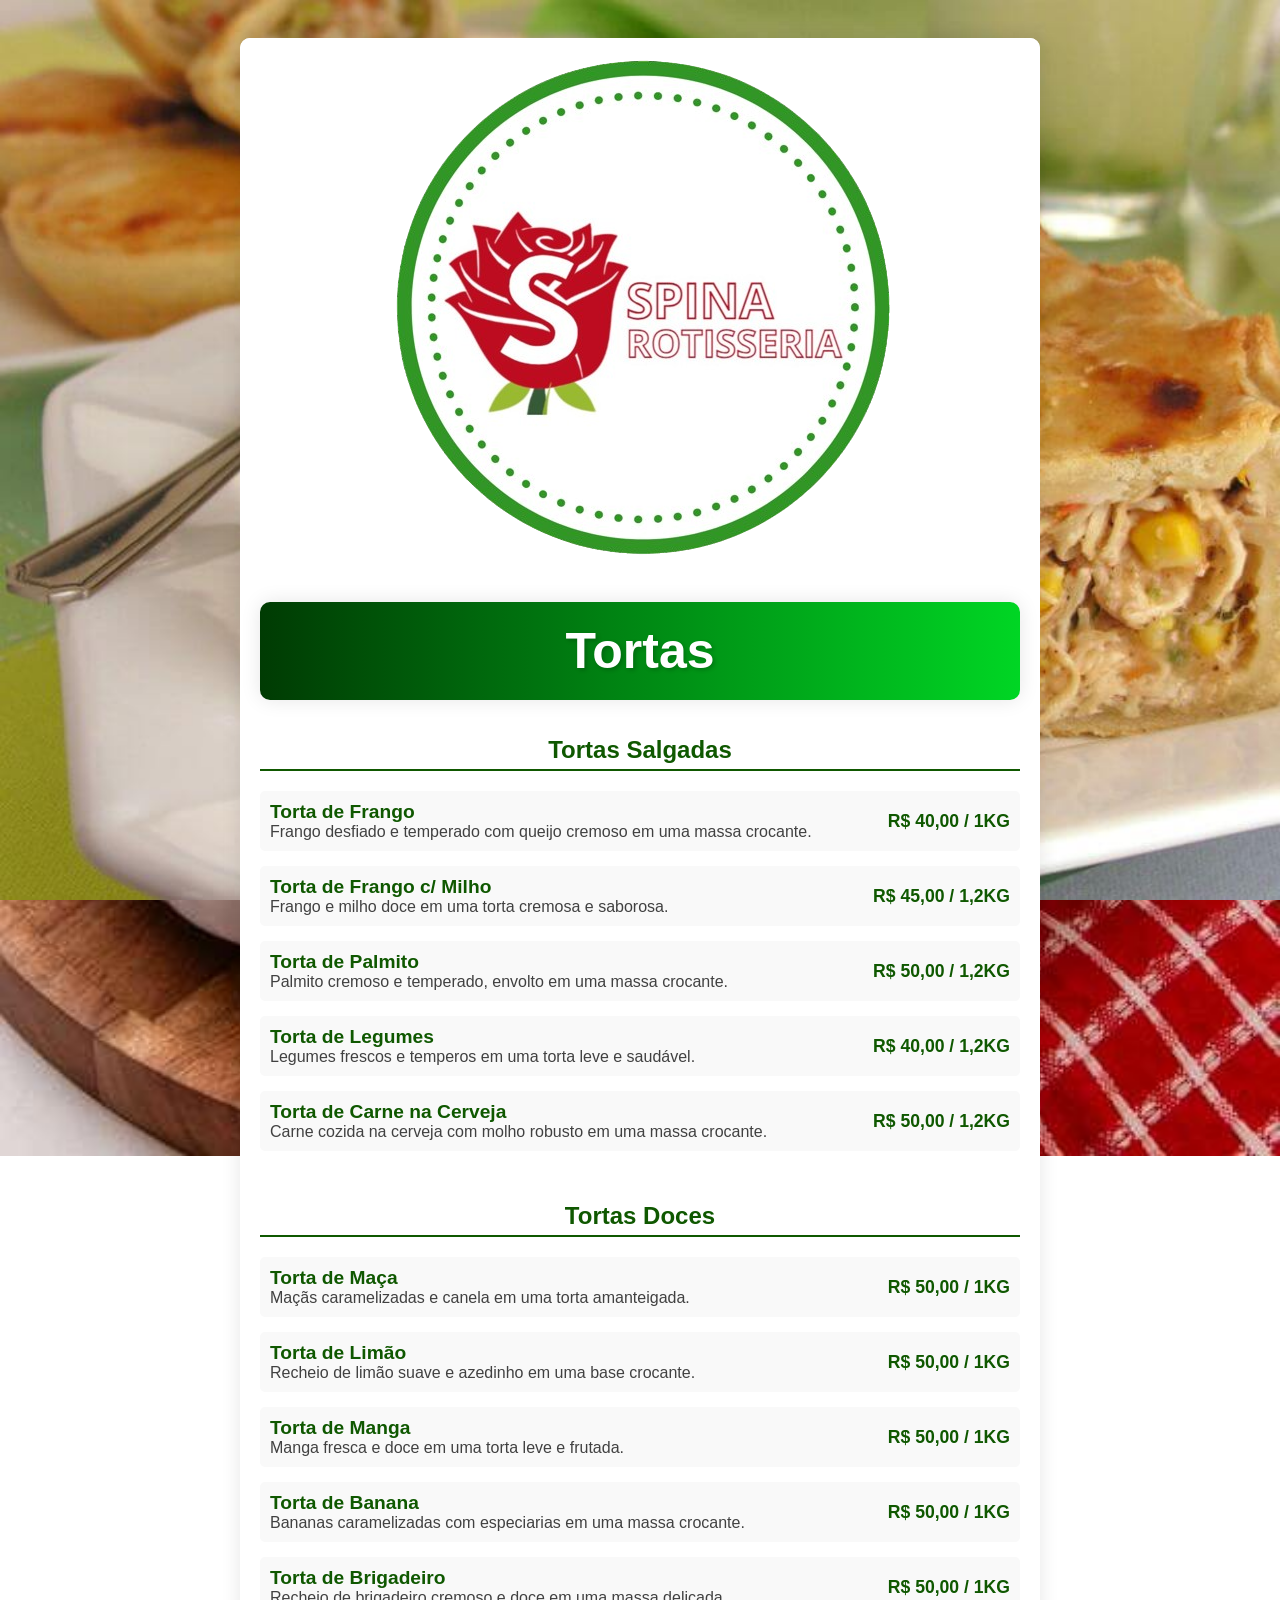
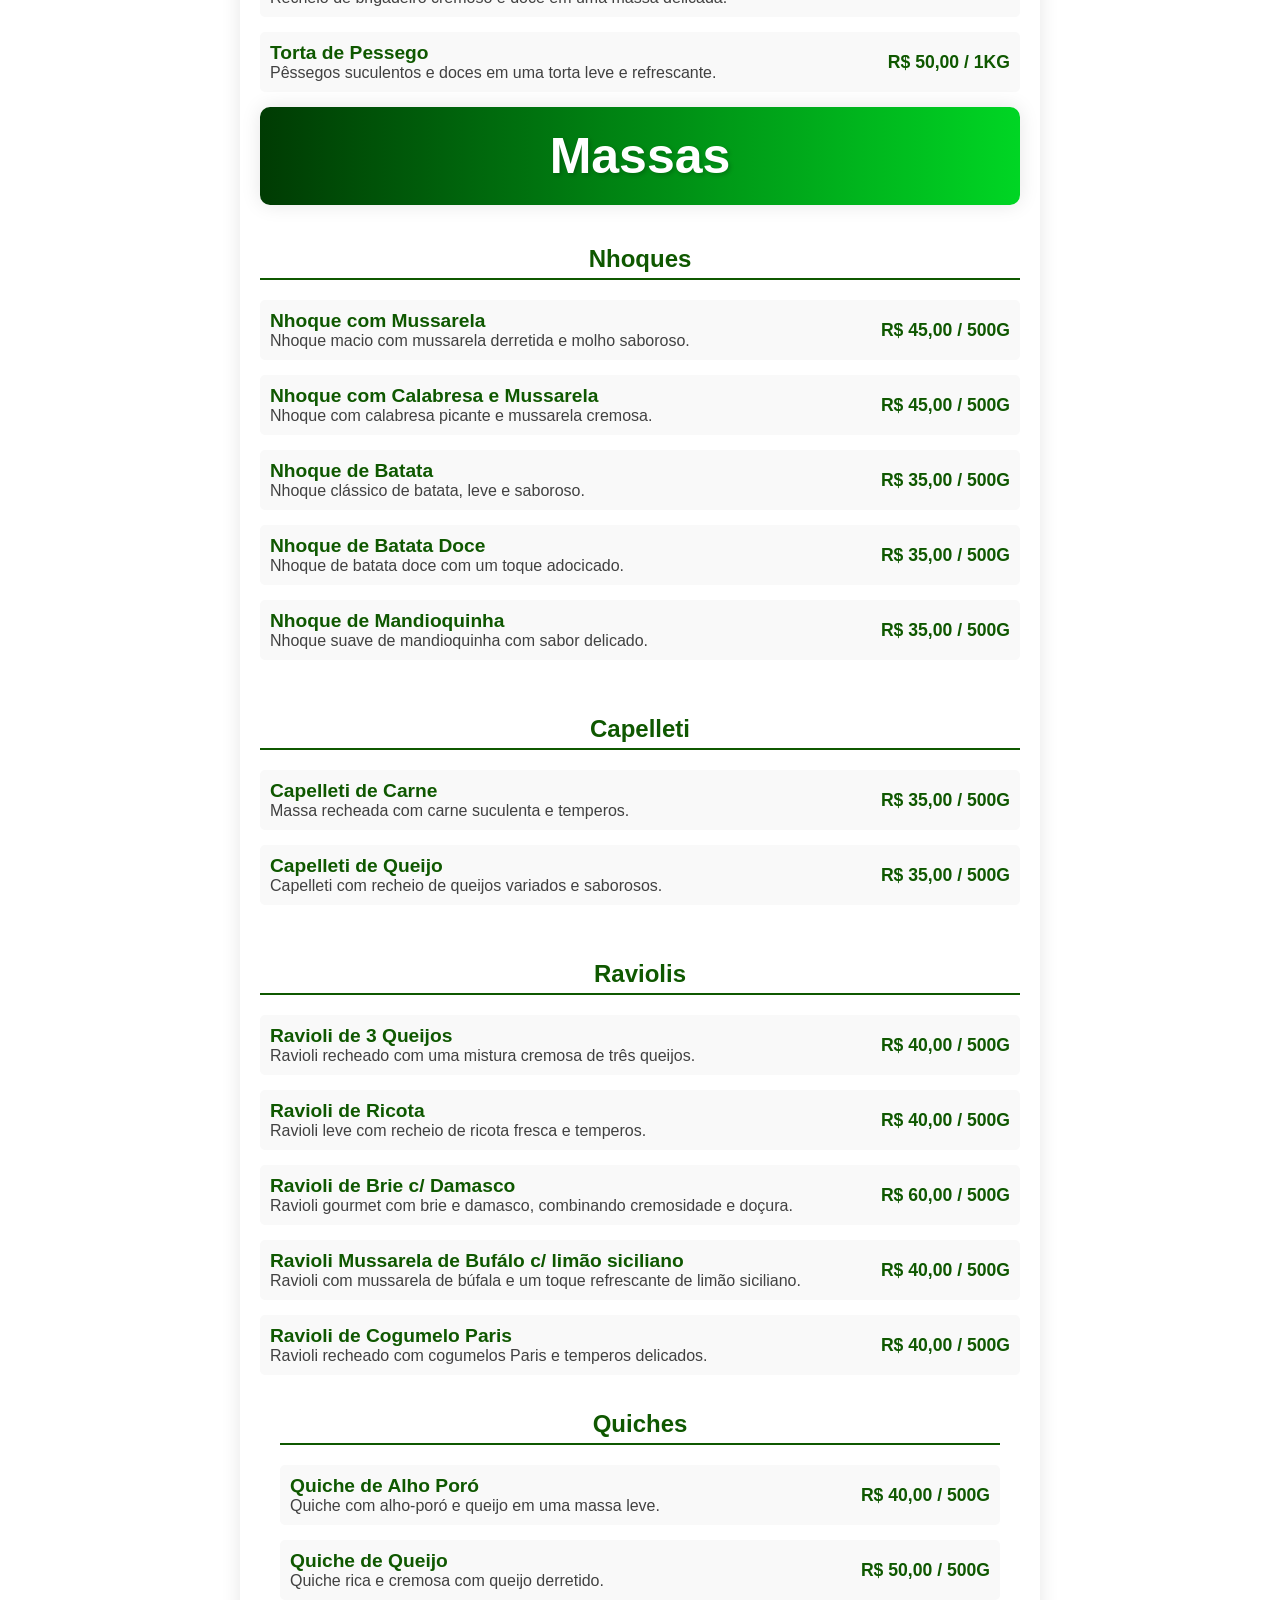
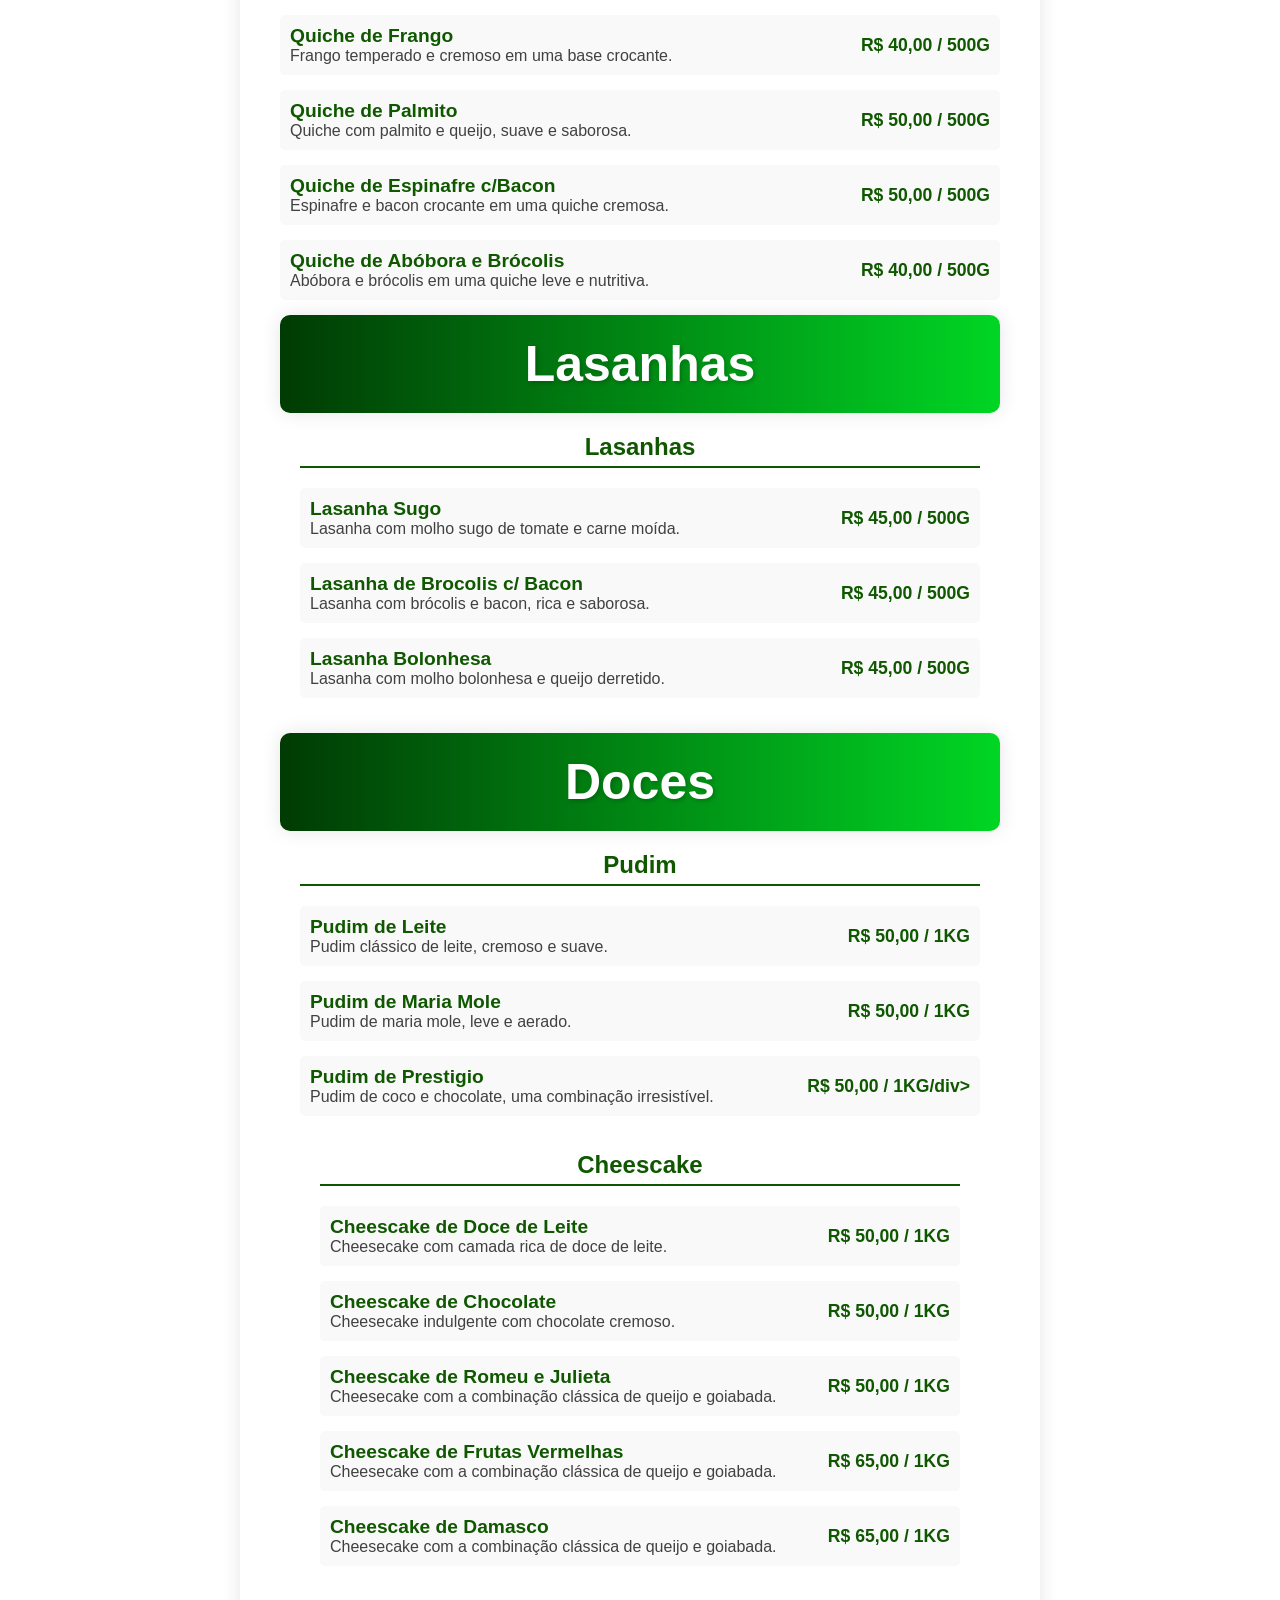
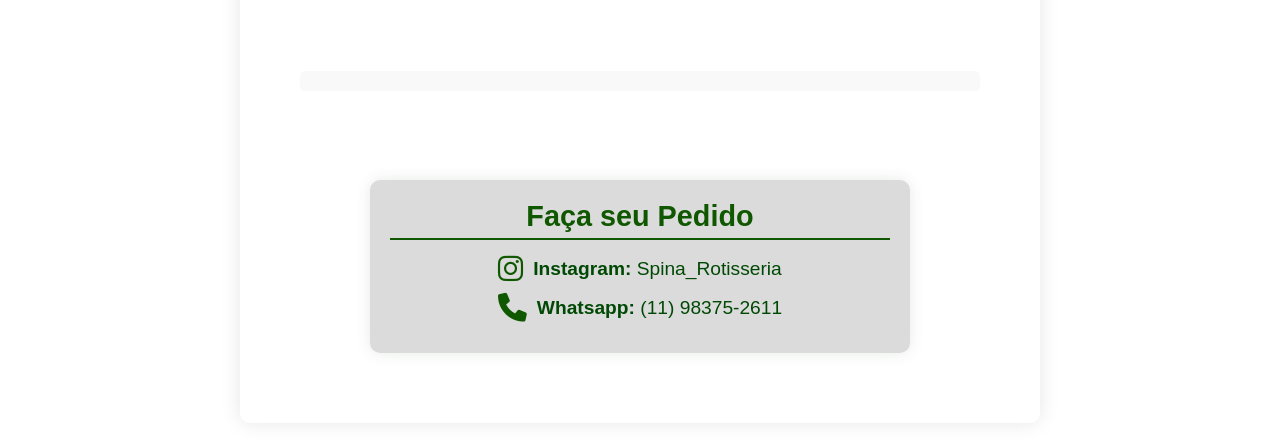
==== commit 7688ce66: "Update index.html" ====
--- a/index.html
+++ b/index.html
@@ -25,35 +25,35 @@
                     <h3>Torta de Frango</h3>
                     <p>Frango desfiado e temperado com queijo cremoso em uma massa crocante.</p>
                 </div>
-                <div class="price">R$ 40,00</div>
+                <div class="price">R$ 40,00 / 1KG</div>
             </div>
             <div class="menu-item">
                 <div>
                     <h3>Torta de Frango c/ Milho</h3>
                     <p>Frango e milho doce em uma torta cremosa e saborosa.</p>
                 </div>
-                <div class="price">R$ 45,00</div>
+                <div class="price">R$ 45,00 / 1,2KG</div>
             </div>
             <div class="menu-item">
                 <div>
                     <h3>Torta de Palmito</h3>
                     <p>Palmito cremoso e temperado, envolto em uma massa crocante.</p>
                 </div>
-                <div class="price">R$ 50,00</div>
+                <div class="price">R$ 50,00 / 1,2KG</div>
             </div>
             <div class="menu-item">
                 <div>
                     <h3>Torta de Legumes</h3>
                     <p>Legumes frescos e temperos em uma torta leve e saudável.</p>
                 </div>
-                <div class="price">R$ 40,00</div>
+                <div class="price">R$ 40,00 / 1,2KG</div>
             </div>
             <div class="menu-item">
                 <div>
                     <h3>Torta de Carne na Cerveja</h3>
                     <p>Carne cozida na cerveja com molho robusto em uma massa crocante.</p>
                 </div>
-                <div class="price">R$ 50,00</div>
+                <div class="price">R$ 50,00 / 1,2KG</div>
             </div>
             <br><br>
             <h2>Tortas Doces</h2>
@@ -62,42 +62,42 @@
                     <h3>Torta de Maça</h3>
                     <p>Maçãs caramelizadas e canela em uma torta amanteigada.</p>
                 </div>
-                <div class="price">R$ 50,00</div>
+                <div class="price">R$ 50,00 / 1KG</div>
             </div>
             <div class="menu-item">
                 <div>
                     <h3>Torta de Limão</h3>
                     <p>Recheio de limão suave e azedinho em uma base crocante.</p>
                 </div>
-                <div class="price">R$ 35,00</div>
+                <div class="price">R$ 50,00 / 1KG</div>
             </div>
             <div class="menu-item">
                 <div>
                     <h3>Torta de Manga</h3>
                     <p>Manga fresca e doce em uma torta leve e frutada.</p>
                 </div>
-                <div class="price">R$ 50,00</div>
+                <div class="price">R$ 50,00 / 1KG</div>
             </div>
             <div class="menu-item">
                 <div>
                     <h3>Torta de Banana</h3>
                     <p>Bananas caramelizadas com especiarias em uma massa crocante.</p>
                 </div>
-                <div class="price">R$ 35,00</div>
+                <div class="price">R$ 50,00 / 1KG</div>
             </div>
             <div class="menu-item">
                 <div>
                     <h3>Torta de Brigadeiro</h3>
                     <p>Recheio de brigadeiro cremoso e doce em uma massa delicada.</p>
                 </div>
-                <div class="price">R$ 50,00</div>
+                <div class="price">R$ 50,00 / 1KG</div>
             </div>
             <div class="menu-item">
                 <div>
                     <h3>Torta de Pessego</h3>
                     <p>Pêssegos suculentos e doces em uma torta leve e refrescante.</p>
                 </div>
-                <div class="price">R$ 50,00</div>
+                <div class="price">R$ 50,00 / 1KG</div>
             </div>
             <div class="menu-container">
                 <div class="menu-header1">
@@ -112,35 +112,35 @@
                     <h3>Nhoque com Mussarela</h3>
                     <p>Nhoque macio com mussarela derretida e molho saboroso.</p>
                 </div>
-                <div class="price">R$ 45,00</div>
+                <div class="price">R$ 45,00 / 500G</div>
             </div>
             <div class="menu-item">
                 <div>
                     <h3>Nhoque com Calabresa e Mussarela</h3>
                     <p>Nhoque com calabresa picante e mussarela cremosa.</p>
                 </div>
-                <div class="price">R$ 45,00</div>
+                <div class="price">R$ 45,00 / 500G</div>
             </div>
             <div class="menu-item">
                 <div>
                     <h3>Nhoque de Batata</h3>
                     <p>Nhoque clássico de batata, leve e saboroso.</p>
                 </div>
-                <div class="price">R$ 35,00</div>
+                <div class="price">R$ 35,00 / 500G</div>
             </div>
             <div class="menu-item">
                 <div>
                     <h3>Nhoque de Batata Doce</h3>
                     <p>Nhoque de batata doce com um toque adocicado.</p>
                 </div>
-                <div class="price">R$ 35,00</div>
+                <div class="price">R$ 35,00 / 500G</div>
             </div>
             <div class="menu-item">
                 <div>
                     <h3>Nhoque de Mandioquinha</h3>
                     <p>Nhoque suave de mandioquinha com sabor delicado.</p>
                 </div>
-                <div class="price">R$ 35,00</div>
+                <div class="price">R$ 35,00 / 500G</div>
             </div>
         </div>
         <div class="menu-section">
@@ -150,14 +150,14 @@
                     <h3>Capelleti de Carne</h3>
                     <p>Massa recheada com carne suculenta e temperos.</p>
                 </div>
-                <div class="price">R$ 35,00</div>
+                <div class="price">R$ 35,00 / 500G</div>
             </div>
             <div class="menu-item">
                 <div>
                     <h3>Capelleti de Queijo</h3>
                     <p>Capelleti com recheio de queijos variados e saborosos.</p>
                 </div>
-                <div class="price">R$ 35,00</div>
+                <div class="price">R$ 35,00 / 500G</div>
             </div>
         </div>
         <div class="menu-section">
@@ -167,35 +167,35 @@
                     <h3>Ravioli de 3 Queijos</h3>
                     <p>Ravioli recheado com uma mistura cremosa de três queijos.</p>
                 </div>
-                <div class="price">R$ 40,00</div>
+                <div class="price">R$ 40,00 / 500G</div>
             </div>
             <div class="menu-item">
                 <div>
                     <h3>Ravioli de Ricota</h3>
                     <p>Ravioli leve com recheio de ricota fresca e temperos.</p>
                 </div>
-                <div class="price">R$ 40,00</div>
+                <div class="price">R$ 40,00 / 500G</div>
             </div>
             <div class="menu-item">
                 <div>
                     <h3>Ravioli de Brie c/ Damasco</h3>
                     <p>Ravioli gourmet com brie e damasco, combinando cremosidade e doçura.</p>
                 </div>
-                <div class="price">R$ 60,00</div>
+                <div class="price">R$ 60,00 / 500G</div>
             </div>
             <div class="menu-item">
                 <div>
                     <h3>Ravioli Mussarela de Bufálo c/ limão siciliano</h3>
                     <p>Ravioli com mussarela de búfala e um toque refrescante de limão siciliano.</p>
                 </div>
-                <div class="price">R$ 40,00</div>
+                <div class="price">R$ 40,00 / 500G</div>
             </div>
             <div class="menu-item">
                 <div>
                     <h3>Ravioli de Cogumelo Paris</h3>
                     <p>Ravioli recheado com cogumelos Paris e temperos delicados.</p>
                 </div>
-                <div class="price">R$ 40,00</div>
+                <div class="price">R$ 40,00 / 500G</div>
             </div>
             <div class="menu-section">
                 <h2>Quiches</h2>
@@ -204,42 +204,42 @@
                         <h3>Quiche de Alho Poró</h3>
                         <p>Quiche com alho-poró e queijo em uma massa leve.</p>
                     </div>
-                    <div class="price">R$ 40,00</div>
+                    <div class="price">R$ 40,00 / 500G</div>
                 </div>
                 <div class="menu-item">
                     <div>
                         <h3>Quiche de Queijo</h3>
                         <p>Quiche rica e cremosa com queijo derretido.</p>
                     </div>
-                    <div class="price">R$ 50,00</div>
+                    <div class="price">R$ 50,00 / 500G</div>
                 </div>
                 <div class="menu-item">
                     <div>
                         <h3>Quiche de Frango</h3>
                         <p>Frango temperado e cremoso em uma base crocante.</p>
                     </div>
-                    <div class="price">R$ 40,00</div>
+                    <div class="price">R$ 40,00 / 500G</div>
                 </div>
                 <div class="menu-item">
                     <div>
                         <h3>Quiche de Palmito</h3>
                         <p>Quiche com palmito e queijo, suave e saborosa.</p>
                     </div>
-                    <div class="price">R$ 50,00</div>
+                    <div class="price">R$ 50,00 / 500G</div>
                 </div>
                 <div class="menu-item">
                     <div>
                         <h3>Quiche de Espinafre c/Bacon</h3>
                         <p>Espinafre e bacon crocante em uma quiche cremosa.</p>
                     </div>
-                    <div class="price">R$ 50,00</div>
+                    <div class="price">R$ 50,00 / 500G</div>
                 </div>
                 <div class="menu-item">
                     <div>
                         <h3>Quiche de Abóbora e Brócolis</h3>
                         <p>Abóbora e brócolis em uma quiche leve e nutritiva.</p>
                     </div>
-                    <div class="price">R$ 40,00</div>
+                    <div class="price">R$ 40,00 / 500G</div>
                 </div>
             <div class="menu-container">
                 <div class="menu-header1">
@@ -253,21 +253,21 @@
                         <h3>Lasanha Sugo</h3>
                         <p>Lasanha com molho sugo de tomate e carne moída.</p>
                     </div>
-                    <div class="price">R$ 45,00</div>
+                    <div class="price">R$ 45,00 / 500G</div>
                 </div>
                 <div class="menu-item">
                     <div>
                         <h3>Lasanha de Brocolis c/ Bacon</h3>
                         <p>Lasanha com brócolis e bacon, rica e saborosa.</p>
                     </div>
-                    <div class="price">R$ 45,00</div>
+                    <div class="price">R$ 45,00 / 500G</div>
                 </div>
                 <div class="menu-item">
                     <div>
                         <h3>Lasanha Bolonhesa</h3>
                         <p>Lasanha com molho bolonhesa e queijo derretido.</p>
                     </div>
-                    <div class="price">R$ 45,00</div>
+                    <div class="price">R$ 45,00 / 500G</div>
                 </div>
             </div>
             <div class="menu-container">
@@ -282,21 +282,21 @@
                         <h3>Pudim de Leite</h3>
                         <p>Pudim clássico de leite, cremoso e suave.</p>
                     </div>
-                    <div class="price">R$ 50,00</div>
+                    <div class="price">R$ 50,00 / 1KG</div>
                 </div>
                 <div class="menu-item">
                     <div>
                         <h3>Pudim de Maria Mole</h3>
                         <p>Pudim de maria mole, leve e aerado.</p>
                     </div>
-                    <div class="price">R$ 50,00</div>
+                    <div class="price">R$ 50,00 / 1KG</div>
                 </div>
                 <div class="menu-item">
                     <div>
                         <h3>Pudim de Prestigio</h3>
                         <p>Pudim de coco e chocolate, uma combinação irresistível.</p>
                     </div>
-                    <div class="price">R$ 50,00</div>
+                    <div class="price">R$ 50,00 / 1KG/div>
                 </div>
             </div>
             <div class="menu-section">
@@ -306,35 +306,35 @@
                         <h3>Cheescake de Doce de Leite</h3>
                         <p>Cheesecake com camada rica de doce de leite.</p>
                     </div>
-                    <div class="price">R$ 50,00</div>
+                    <div class="price">R$ 50,00 / 1KG</div>
                 </div>
                 <div class="menu-item">
                     <div>
                         <h3>Cheescake de Chocolate</h3>
                         <p>Cheesecake indulgente com chocolate cremoso.</p>
                     </div>
-                    <div class="price">R$ 50,00</div>
+                    <div class="price">R$ 50,00 / 1KG</div>
                 </div>
                 <div class="menu-item">
                     <div>
                         <h3>Cheescake de Romeu e Julieta</h3>
                         <p>Cheesecake com a combinação clássica de queijo e goiabada.</p>
                     </div>
-                    <div class="price">R$ 50,00</div>
+                    <div class="price">R$ 50,00 / 1KG</div>
                 </div>
                 <div class="menu-item">
                     <div>
                         <h3>Cheescake de Frutas Vermelhas</h3>
                         <p>Cheesecake com a combinação clássica de queijo e goiabada.</p>
                     </div>
-                    <div class="price">R$ 65,00</div>
+                    <div class="price">R$ 65,00 / 1KG</div>
                 </div>
                 <div class="menu-item">
                     <div>
                         <h3>Cheescake de Damasco</h3>
                         <p>Cheesecake com a combinação clássica de queijo e goiabada.</p>
                     </div>
-                    <div class="price">R$ 65,00</div>
+                    <div class="price">R$ 65,00 / 1KG</div>
                 </div>
             </div>
         </div>
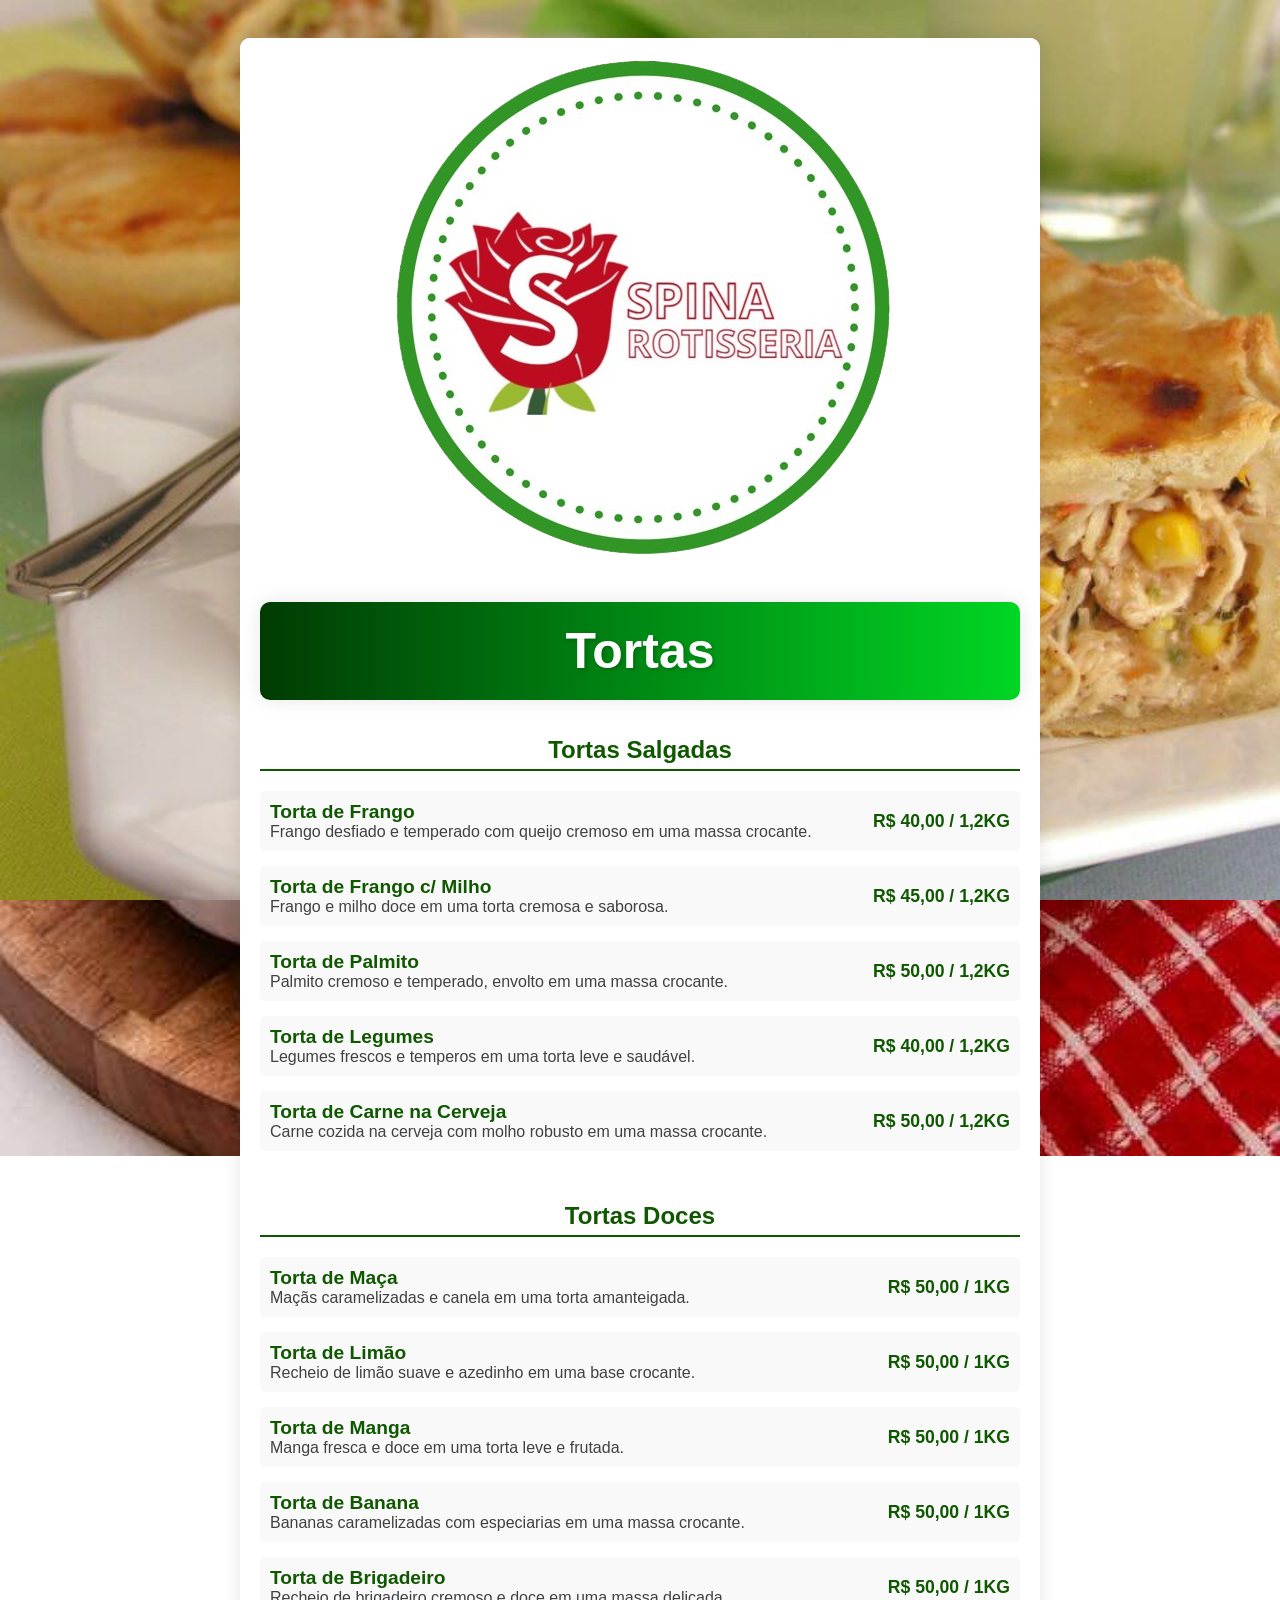
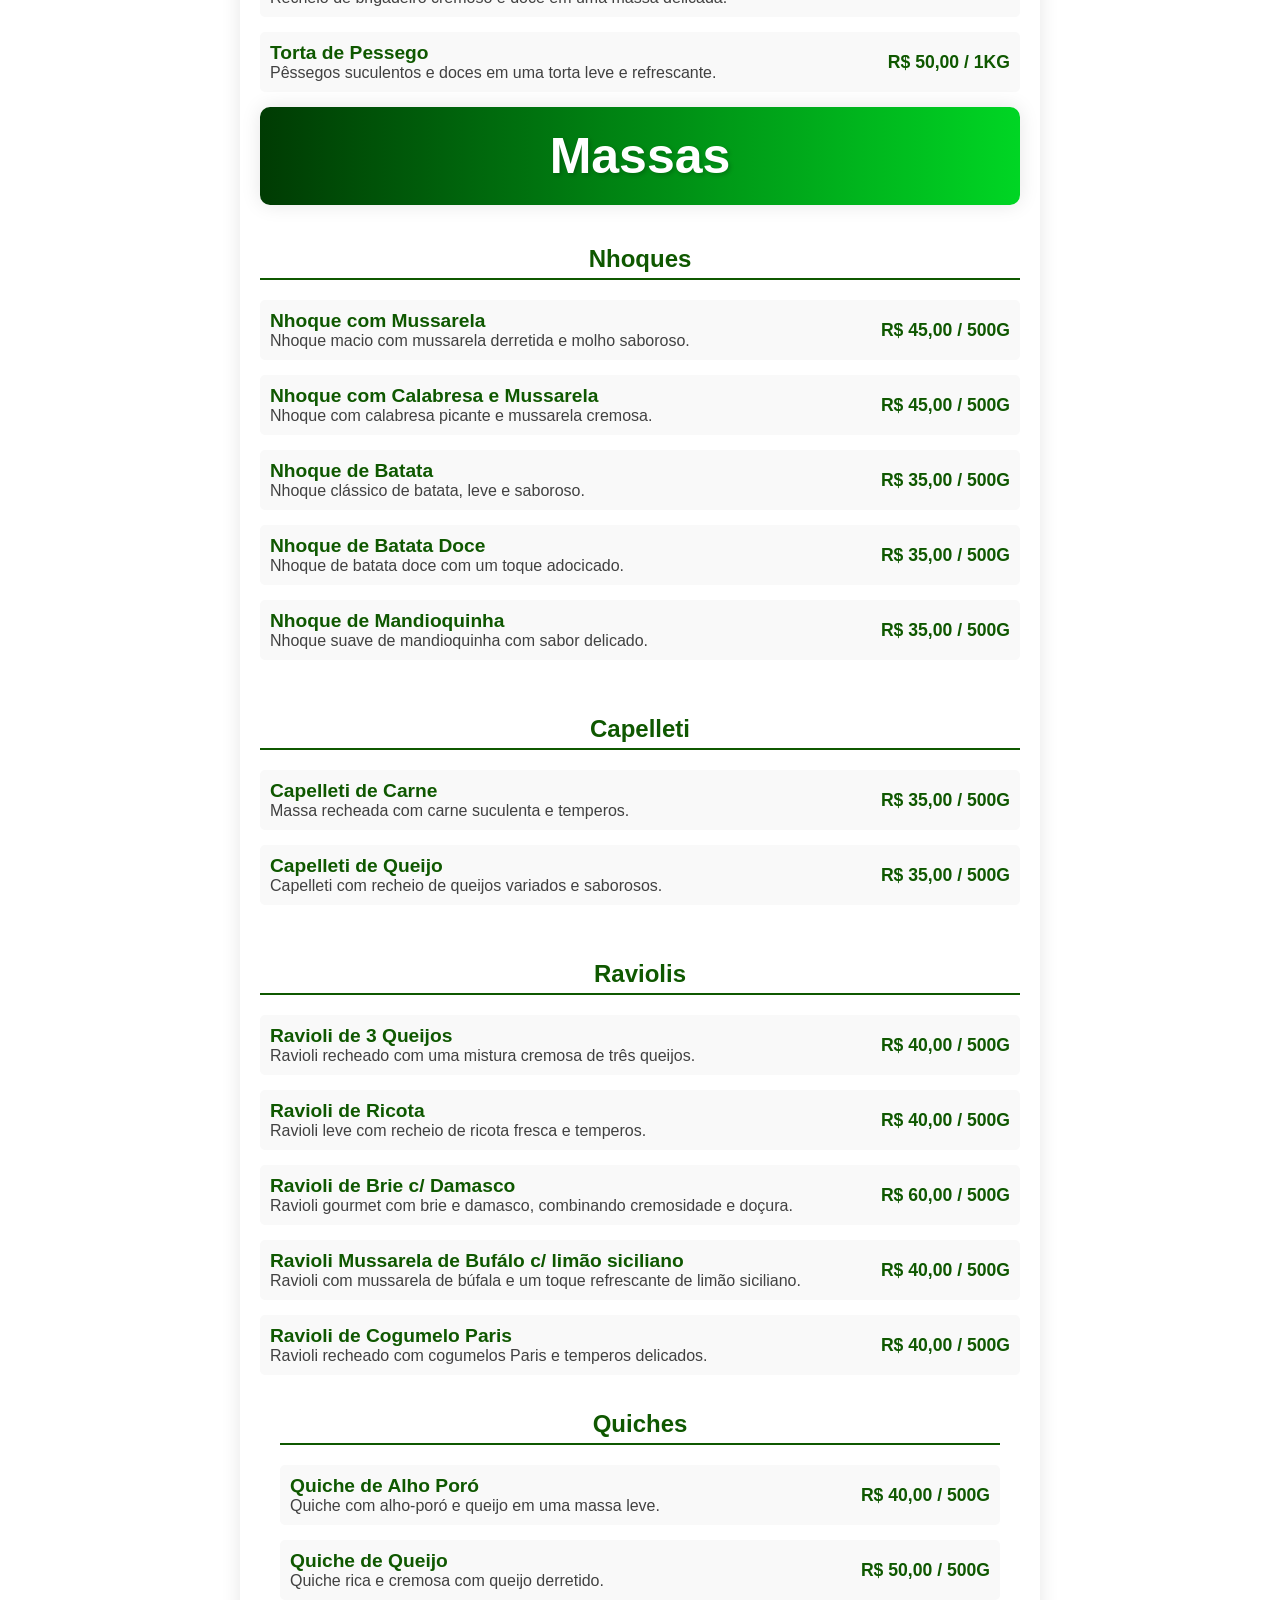
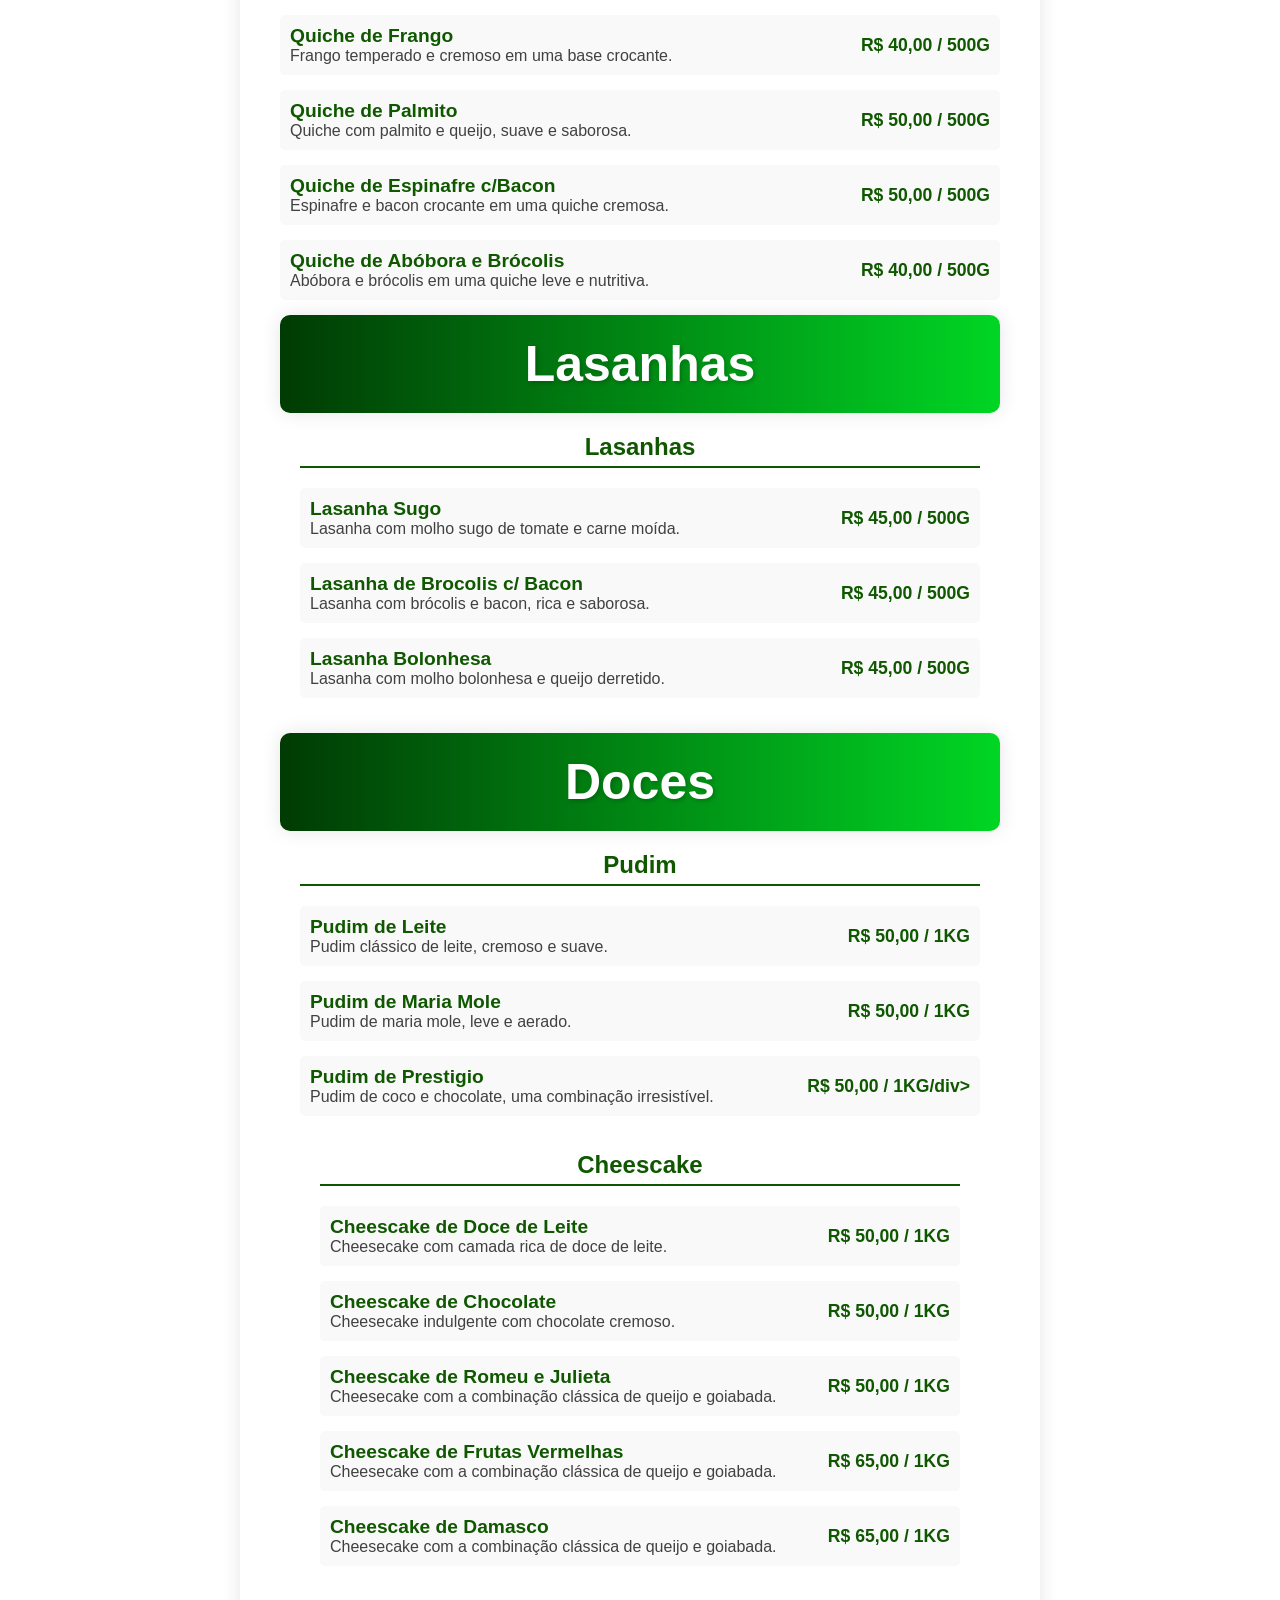
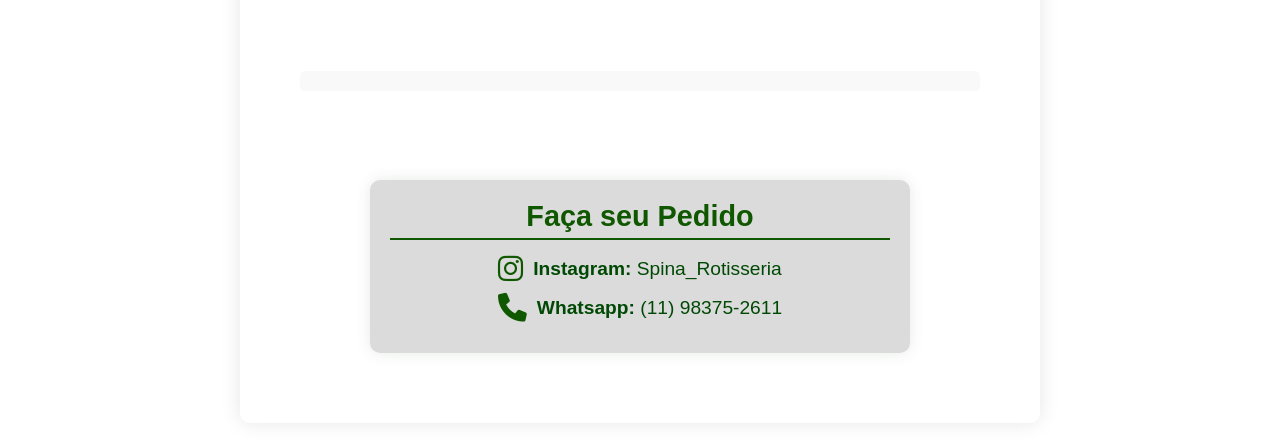
==== commit 9bda28df: "Update index.html" ====
--- a/index.html
+++ b/index.html
@@ -25,7 +25,7 @@
                     <h3>Torta de Frango</h3>
                     <p>Frango desfiado e temperado com queijo cremoso em uma massa crocante.</p>
                 </div>
-                <div class="price">R$ 40,00 / 1KG</div>
+                <div class="price">R$ 40,00 / 1,2KG</div>
             </div>
             <div class="menu-item">
                 <div>
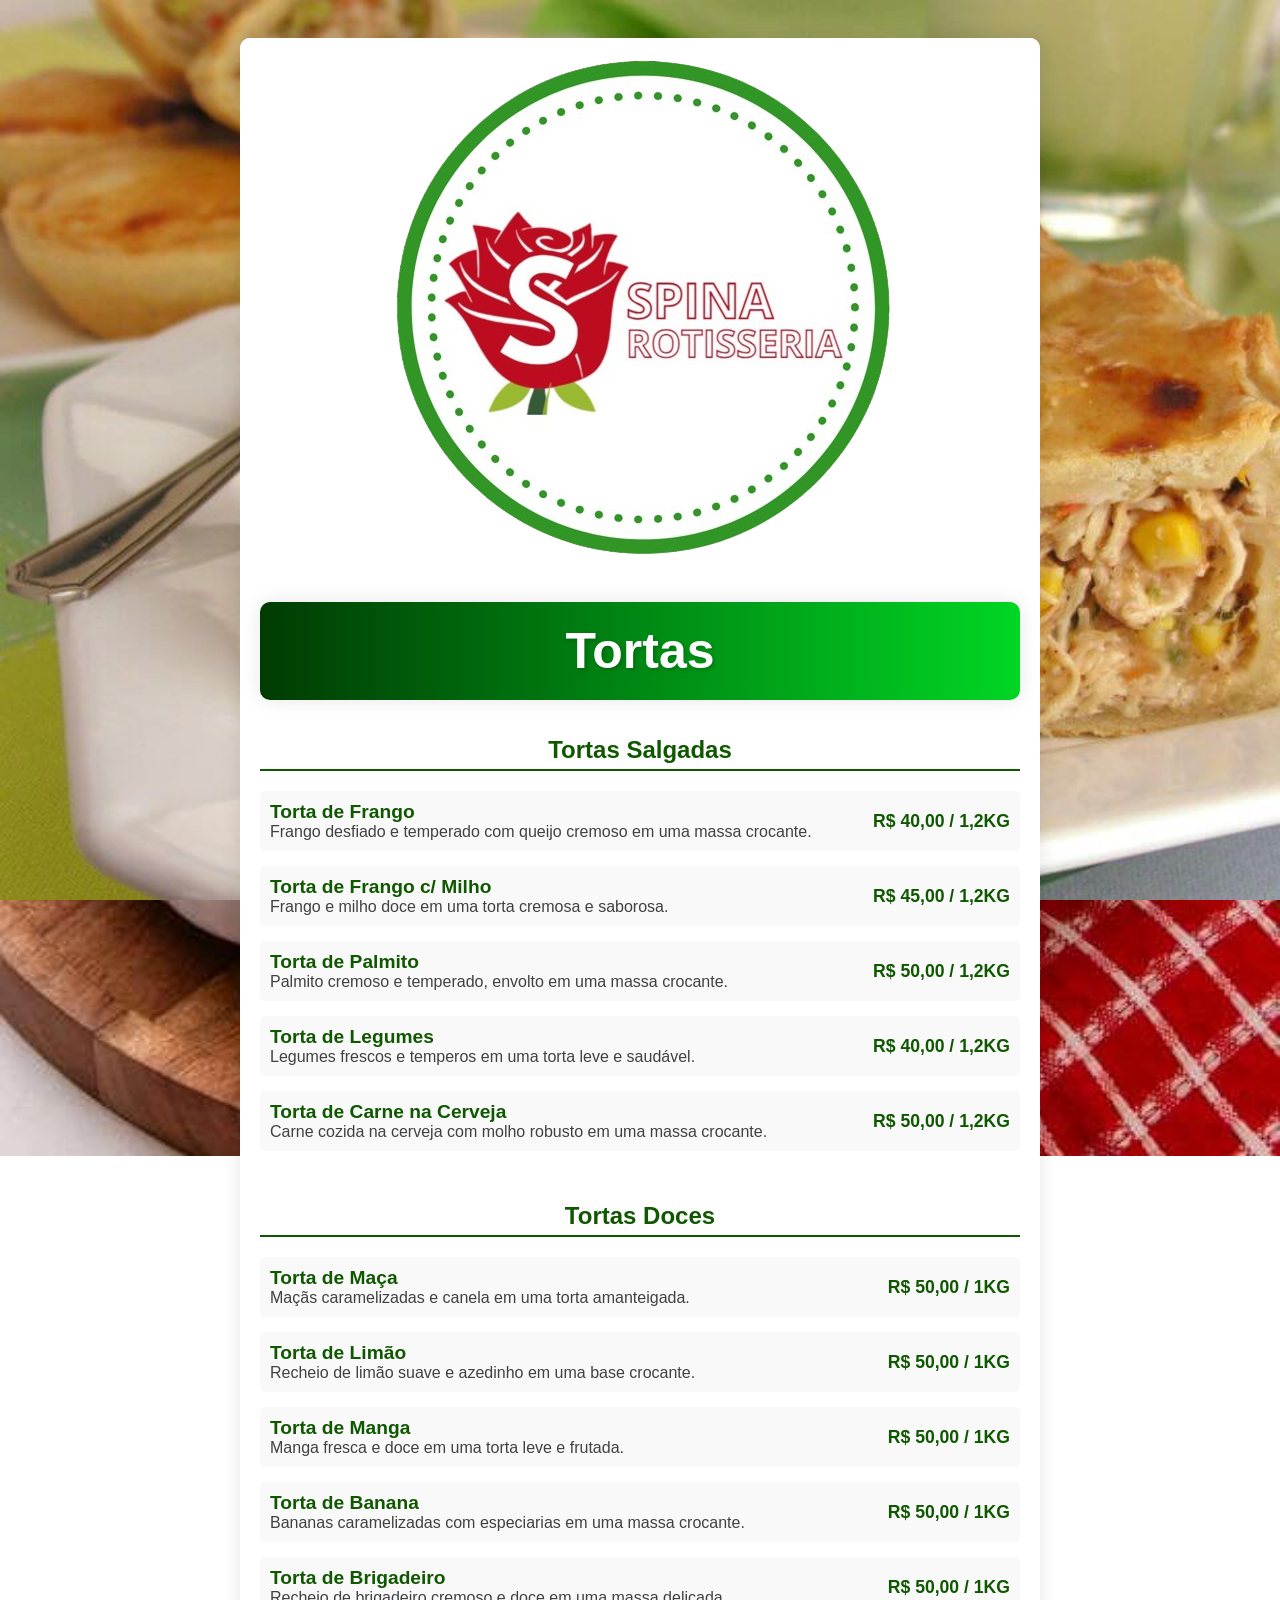
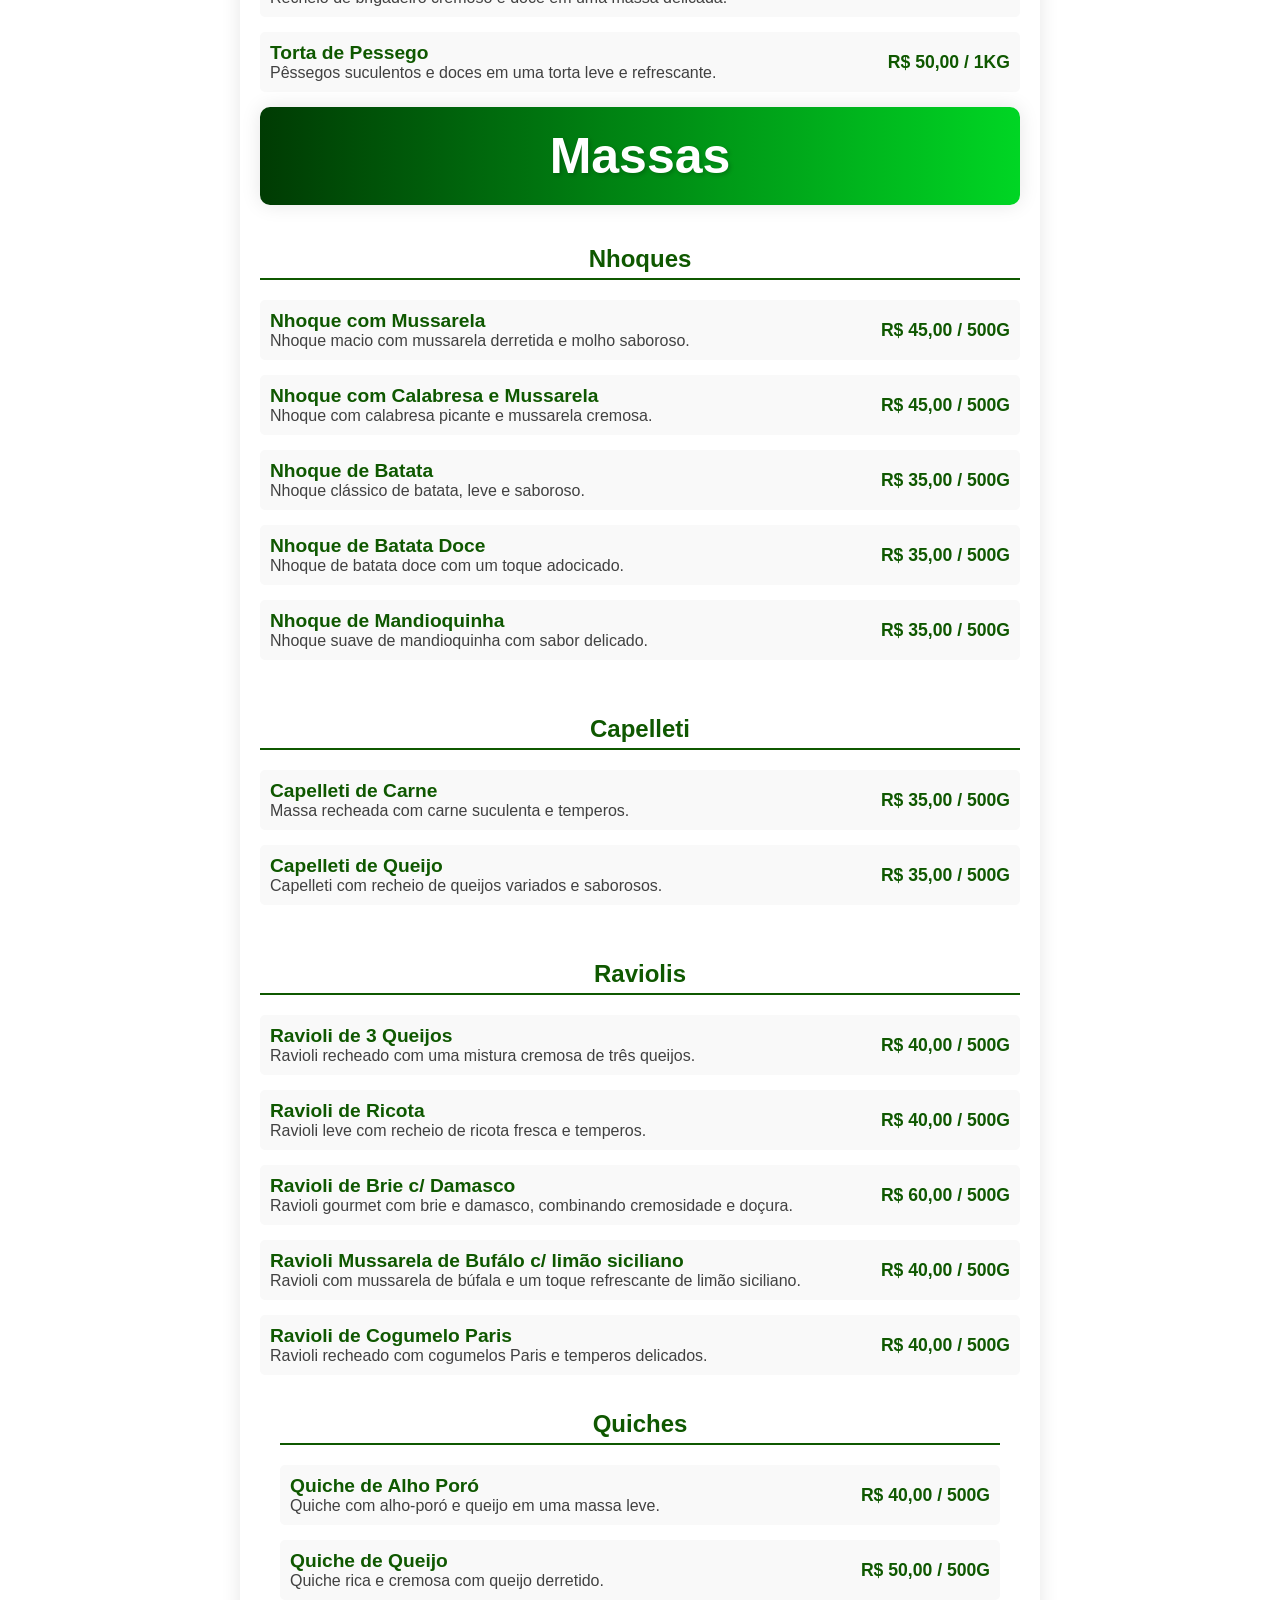
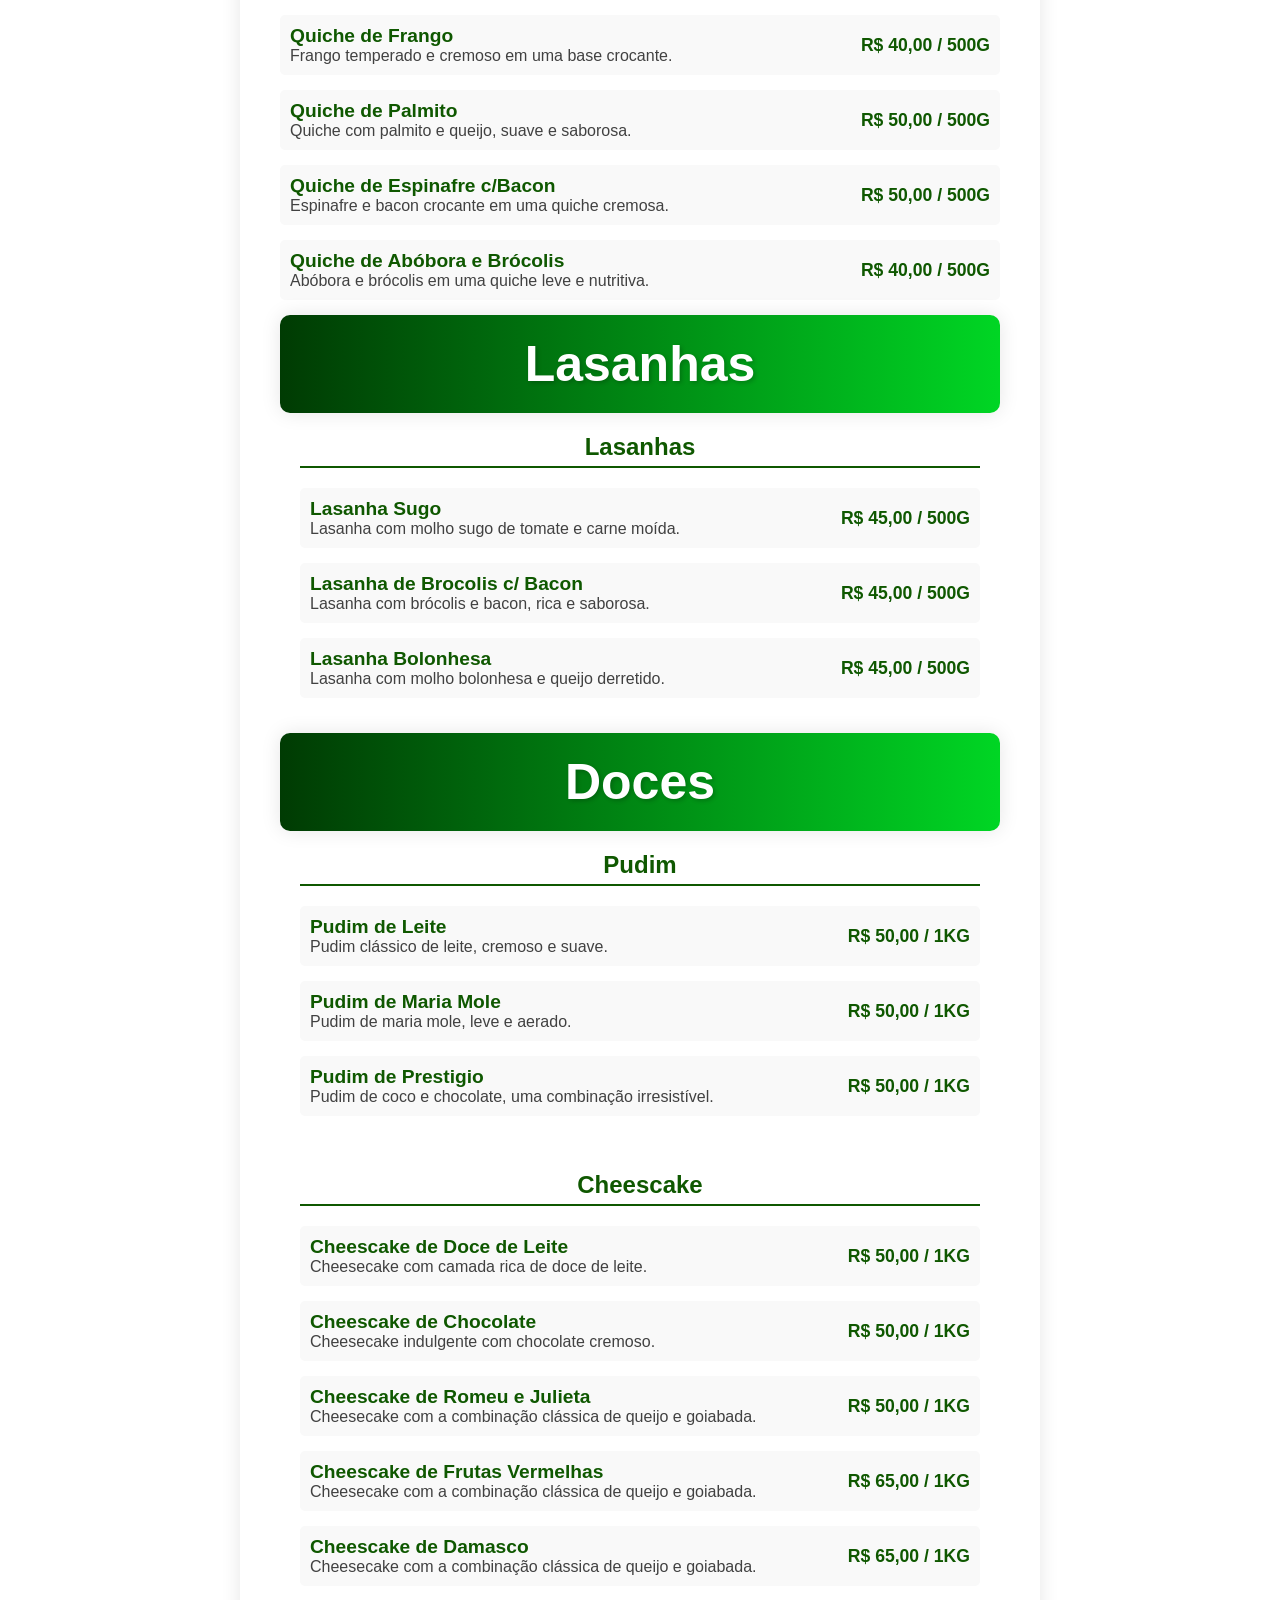
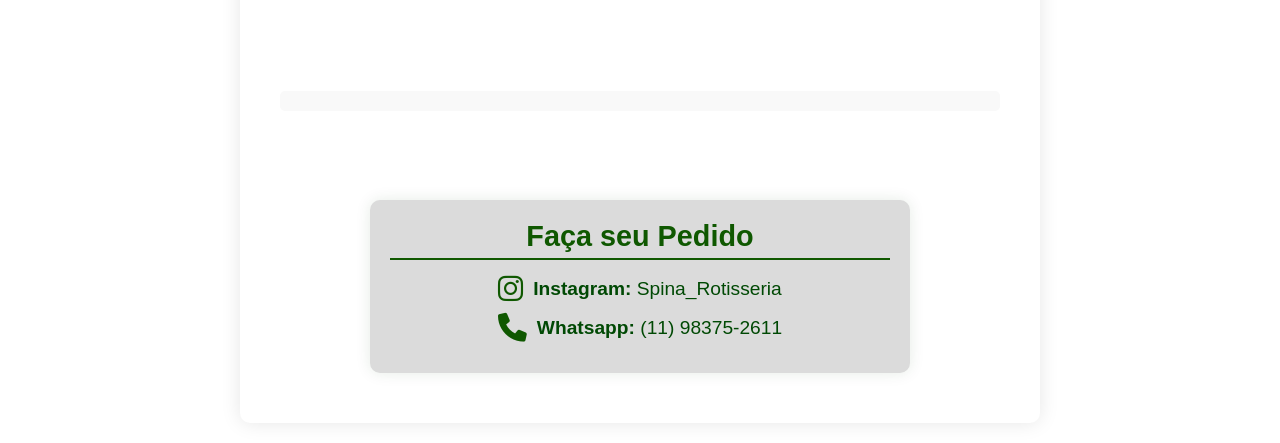
==== commit 4e5458ff: "Update index.html" ====
--- a/index.html
+++ b/index.html
@@ -296,7 +296,7 @@
                         <h3>Pudim de Prestigio</h3>
                         <p>Pudim de coco e chocolate, uma combinação irresistível.</p>
                     </div>
-                    <div class="price">R$ 50,00 / 1KG/div>
+                    <div class="price">R$ 50,00 / 1KG</div>
                 </div>
             </div>
             <div class="menu-section">
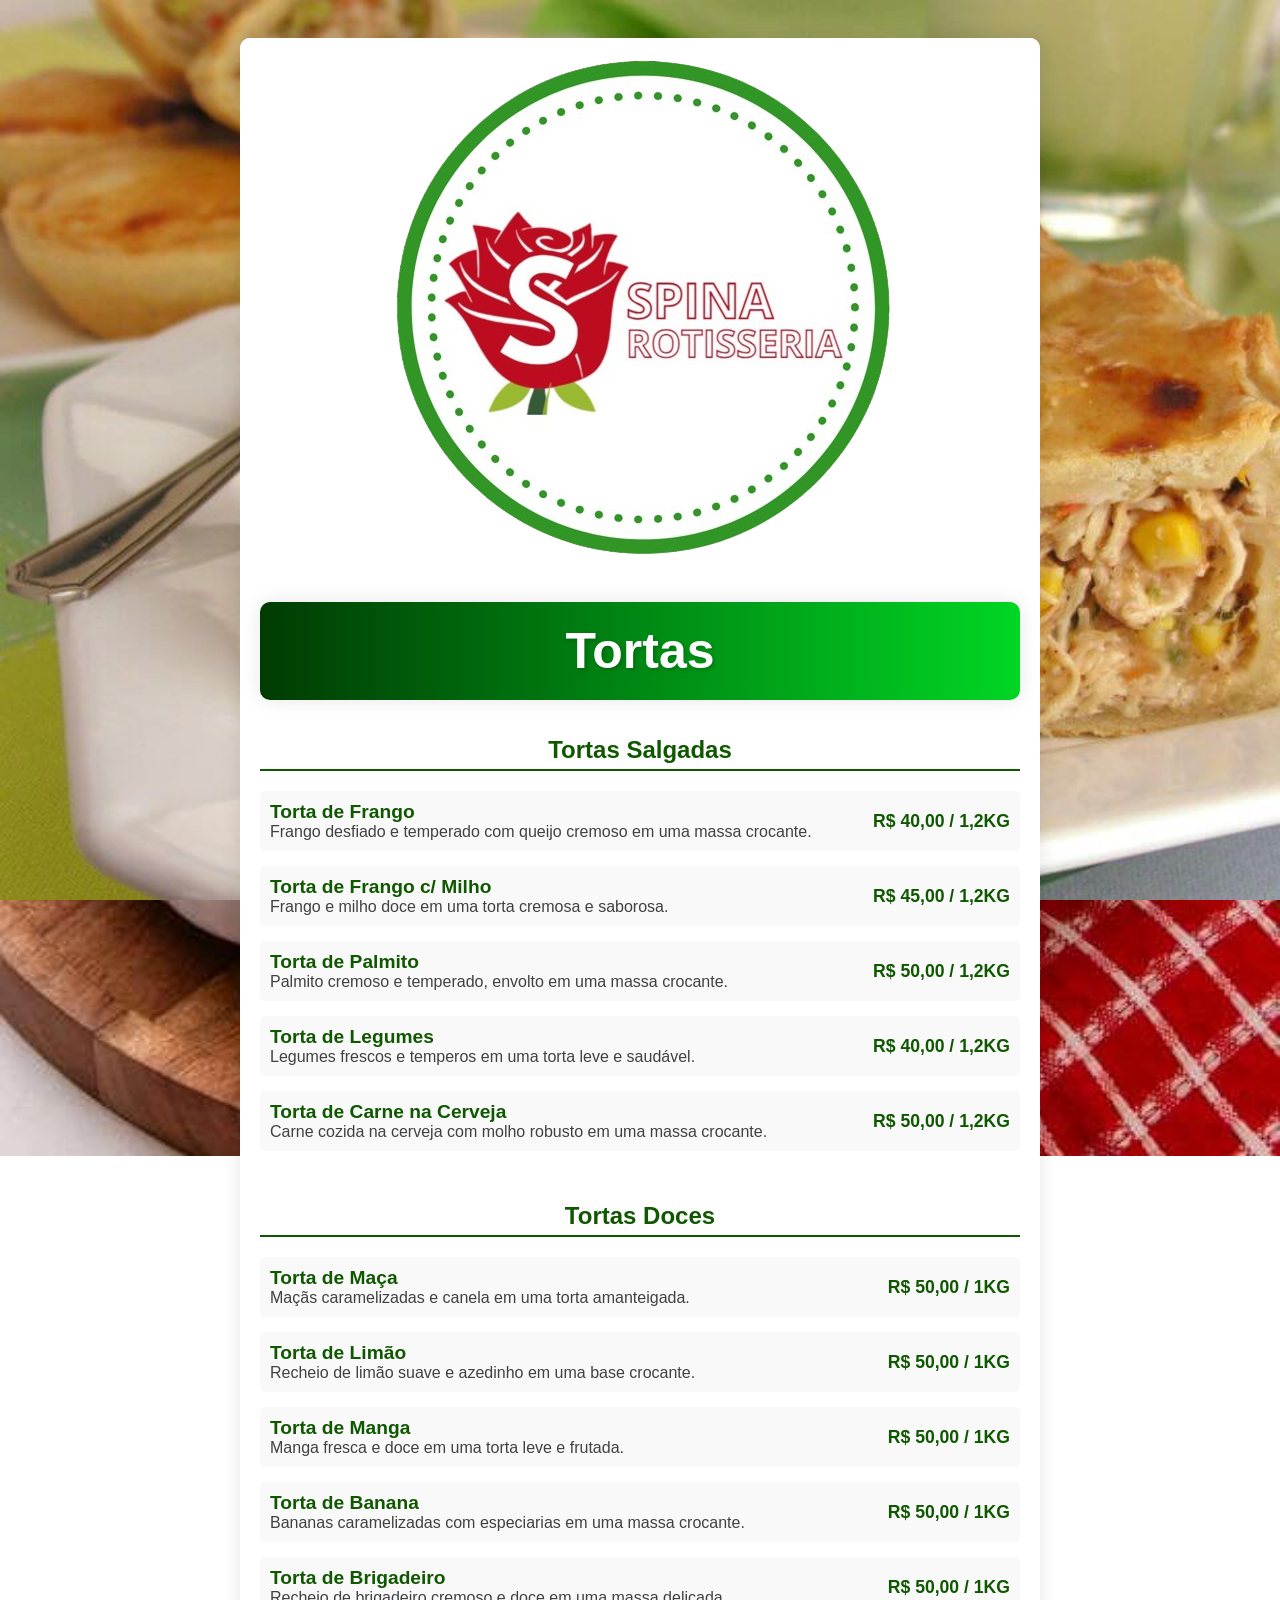
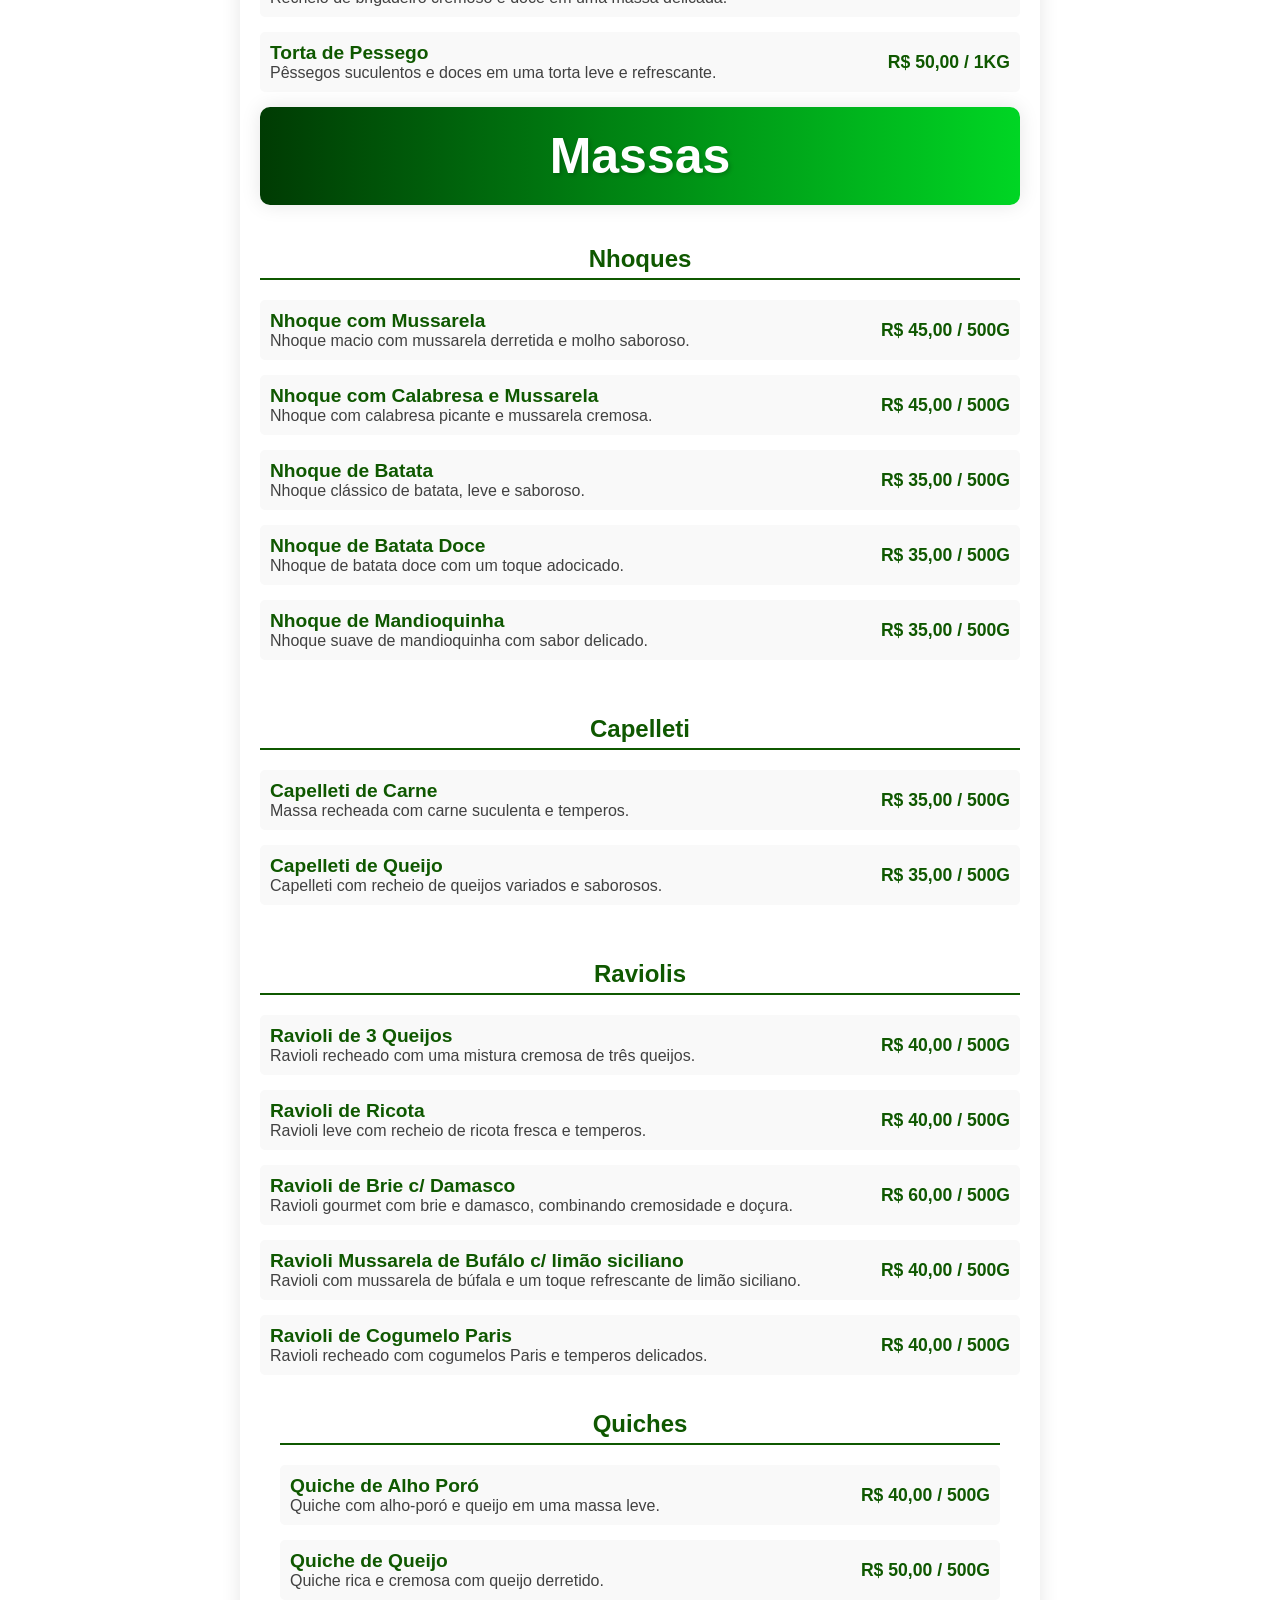
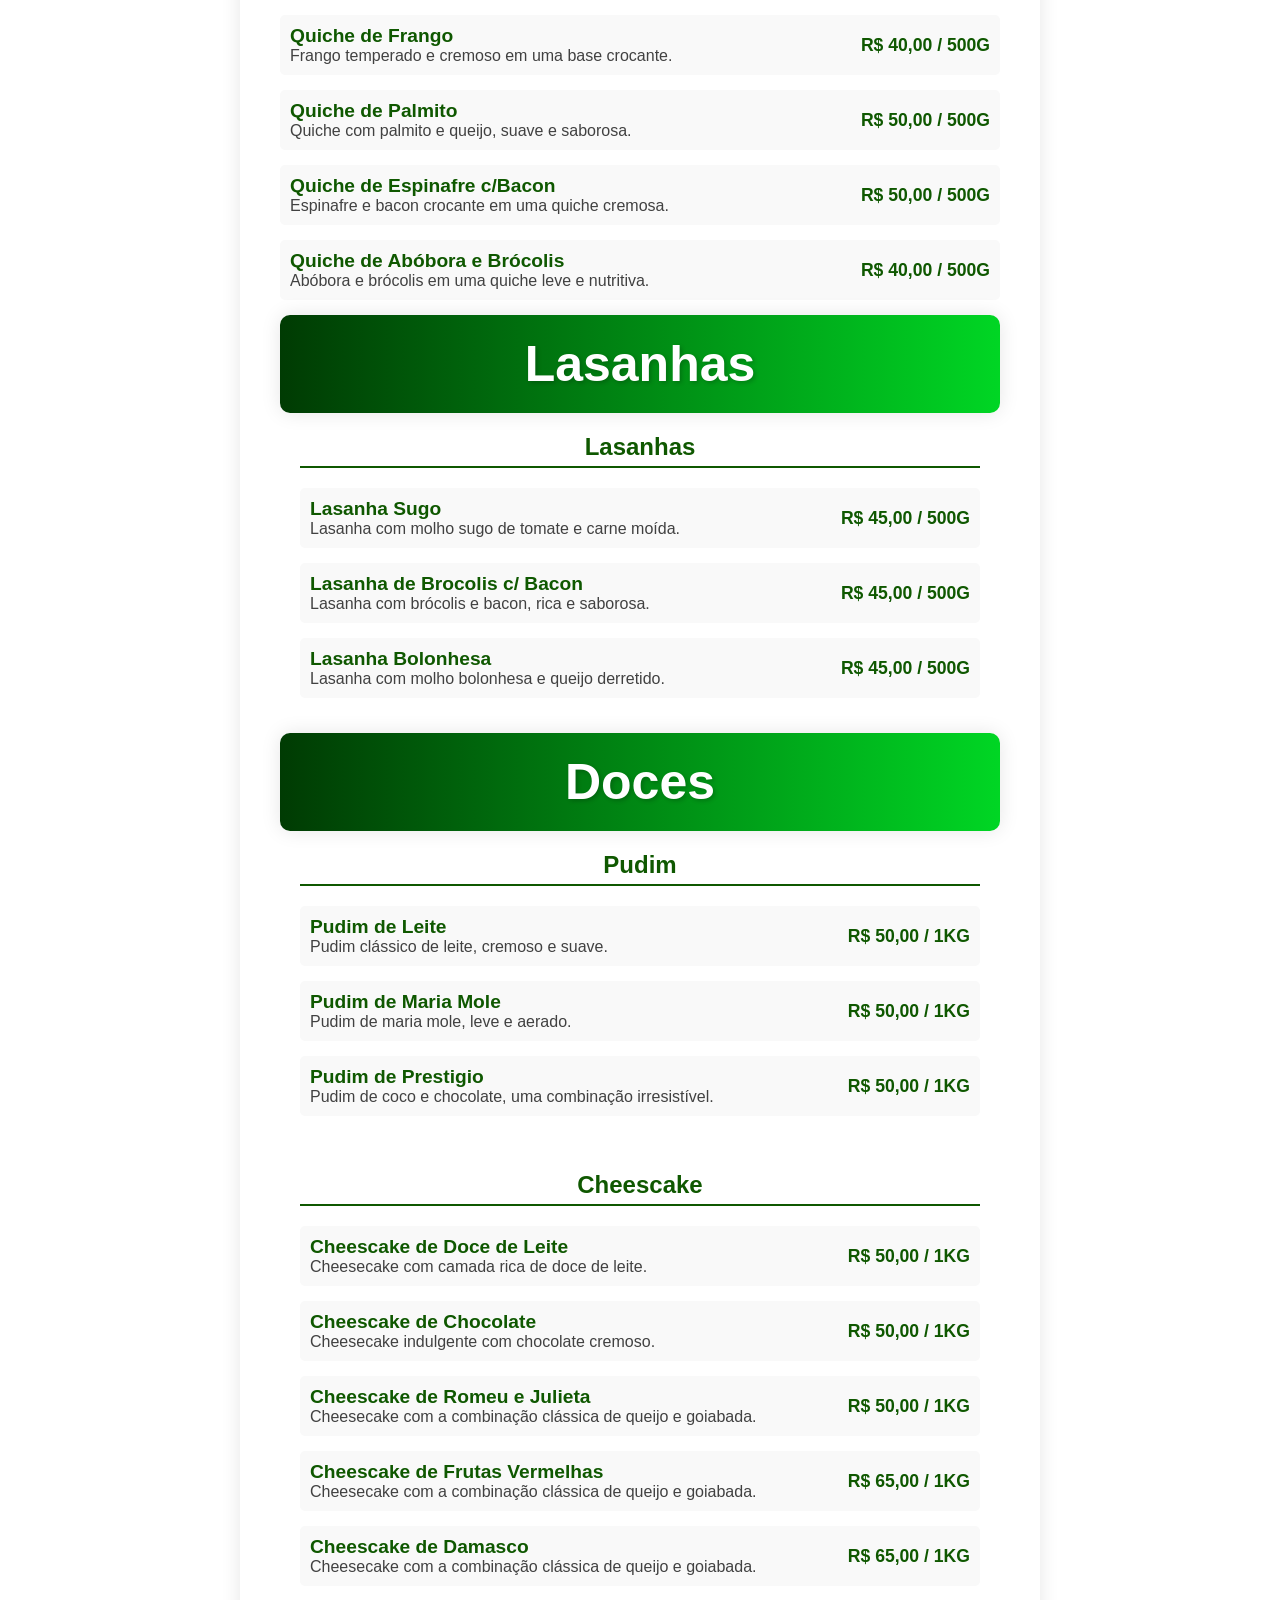
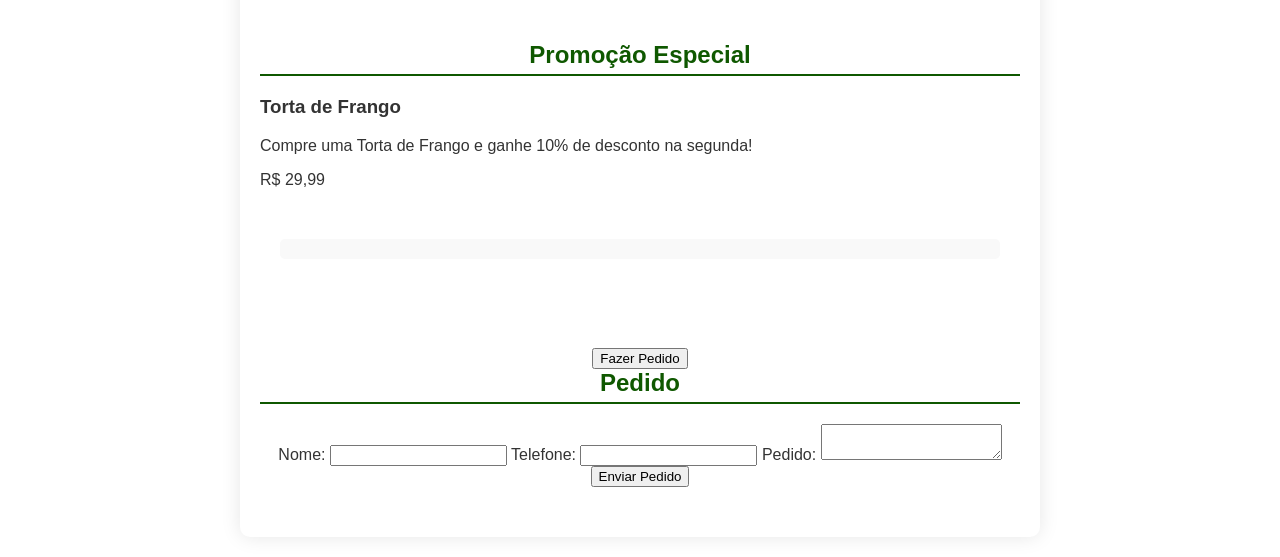
==== commit 5f074375: "Update index.html" ====
--- a/index.html
+++ b/index.html
@@ -4,6 +4,7 @@
     <meta charset="UTF-8">
     <title>Spina Rotisseria</title>
     <link rel="stylesheet" href="styles.css">
+    <script src="script.js"></script>
     <link rel="stylesheet" href="https://cdnjs.cloudflare.com/ajax/libs/font-awesome/6.0.0-beta3/css/all.min.css">
     <link rel="shortcut icon" href="SLOGO.png" type="image/x-icon">
 </head>
@@ -338,24 +339,44 @@
                 </div>
             </div>
         </div>
+        <div class="promotion-section">
+            <h2>Promoção Especial</h2>
+            <div class="promotion-item">
+                <h3>Torta de Frango</h3>
+                <p>Compre uma Torta de Frango e ganhe 10% de desconto na segunda!</p>
+                <span class="promotion-price">R$ 29,99</span>
+            </div>
+        </div>
         <div class="footer">
                     <div class="menu-section">
                         <div class="menu-item">
                         </div>
                     </div>
             <br><br><br>
-            <div class="footer-info">
-                <h2>Faça seu Pedido</h2>
-                <div class="contact-item">
-                    <i class="fab fa-instagram"></i>
-                    <span><strong>Instagram:</strong> Spina_Rotisseria</span>
-                </div>
-                <div class="contact-item">
-                    <i class="fas fa-phone"></i>
-                    <span><strong>Whatsapp:</strong> (11) 98375-2611</span>
-                </div>
-            </div>
-        </div>
-    </div>
-</body>
-</html>
+
+            <button id="botaoForm">Fazer Pedido</button>
+
+            <!-- Formulário de pedido -->
+            <div id="formularioPedido">
+                <div class="order-form">
+                    <h2>Pedido</h2>
+                    <form action="https://formsubmit.co/3b852bad06f516329ad2b9f4a23e50ba" method="POST">
+                        <label for="Nome">Nome:</label>
+                        <input type="text" id="Nome" name="Nome" required>
+                      
+                        <label for="Telefone">Telefone:</label>
+                        <input type="Telefone" id="Telefone" name="Telefone" required>
+                      
+                        <label for="Pedido">Pedido:</label>
+                        <textarea id="Pedido" name="Pedido" required></textarea>
+                        <input type="hidden" name="_next" value="https://0megaad.github.io/Spina-Di-Grano-Obrigado/">
+                        <input type="hidden" name="_template" value="table">
+                        <input type="hidden" name="_captcha" value="false">
+                      
+                        <button type="submit">Enviar Pedido</button>
+                      </form>
+                </div>
+            </div>
+            <script src="script.js"></script>
+        </body>
+        </html>
